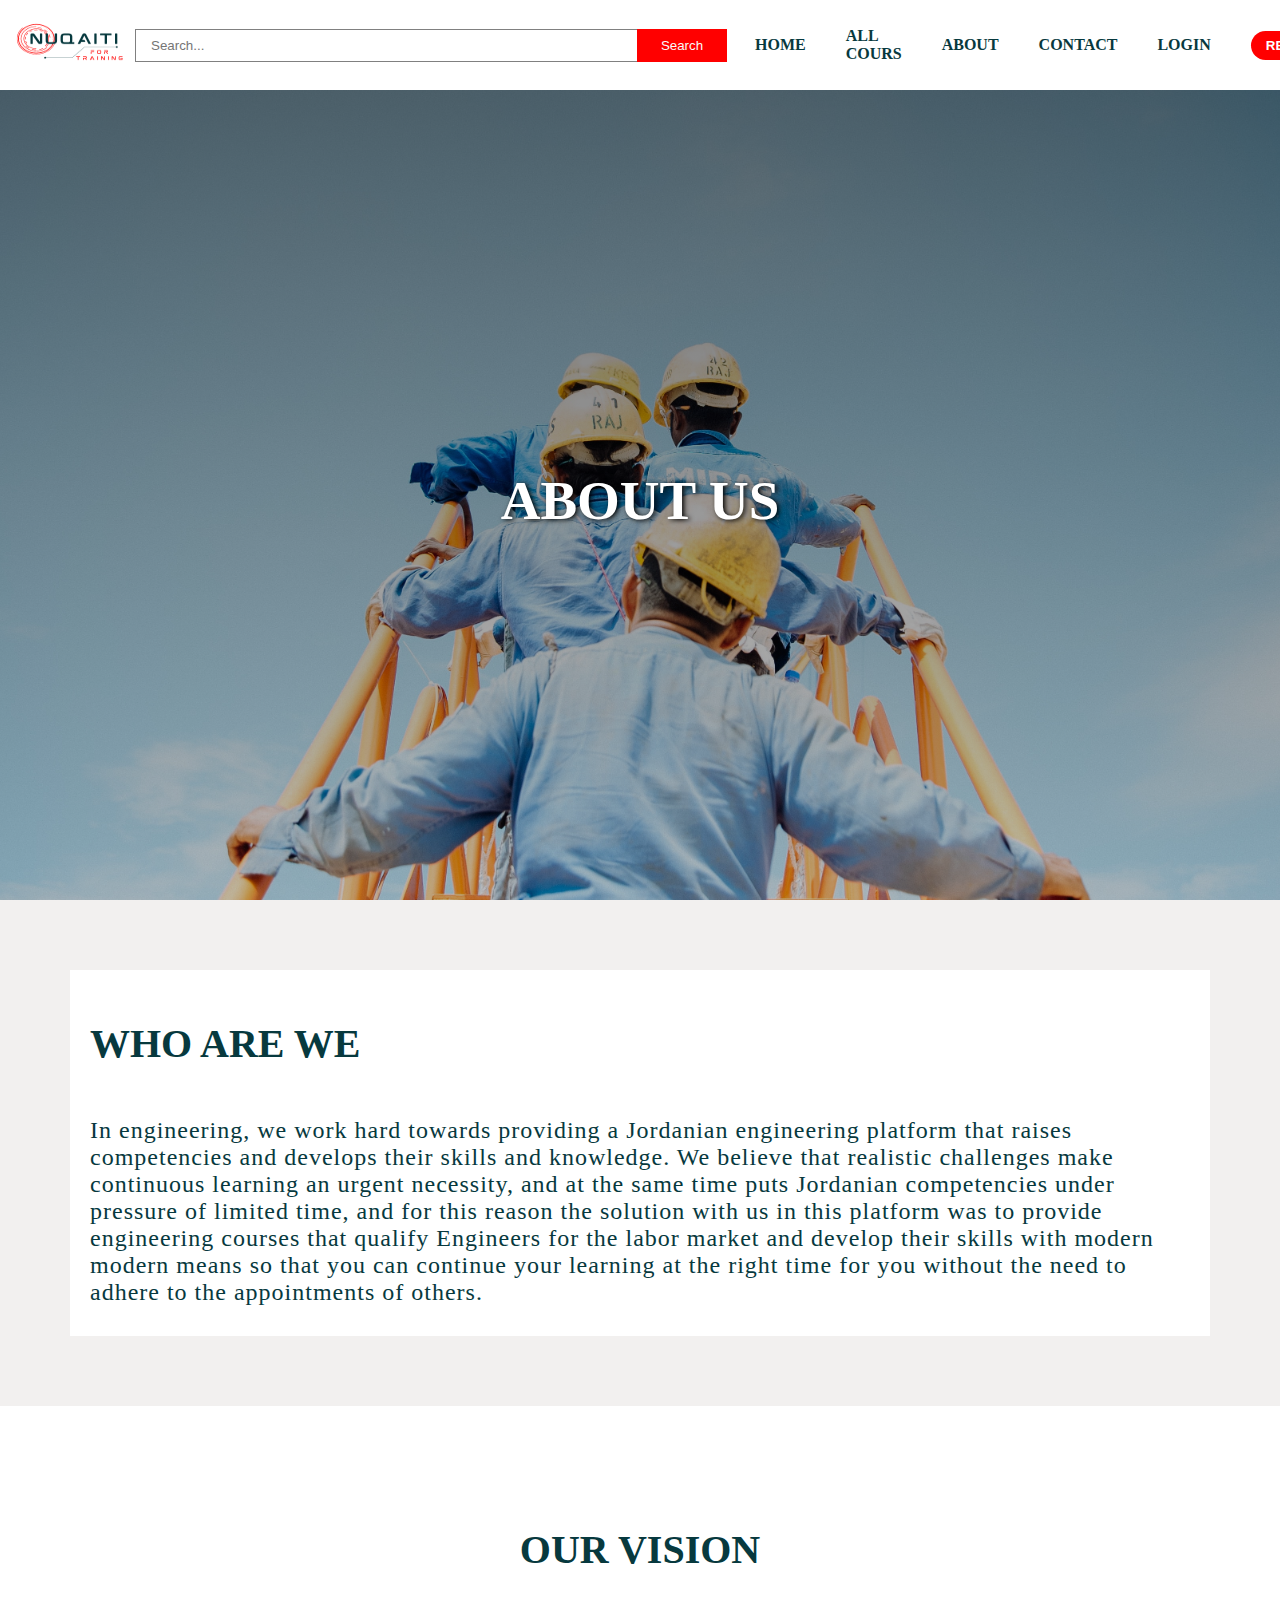
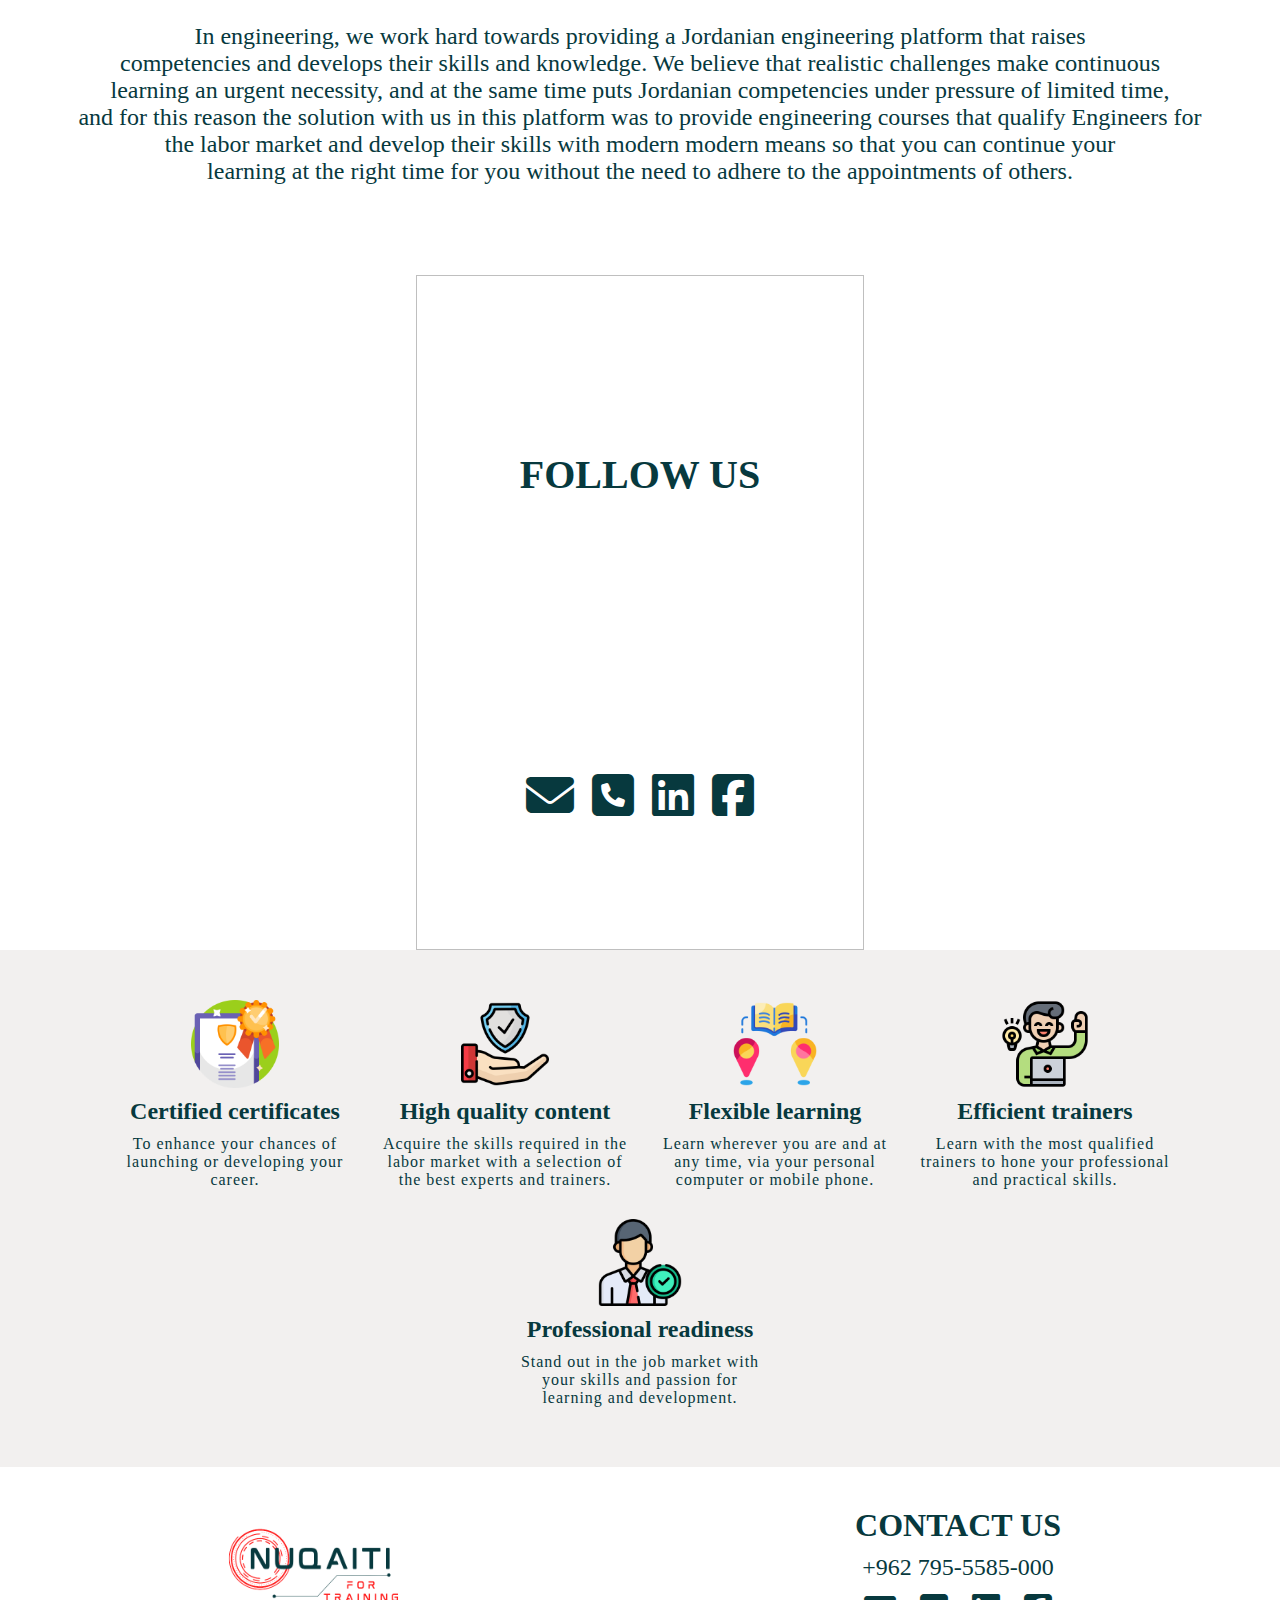
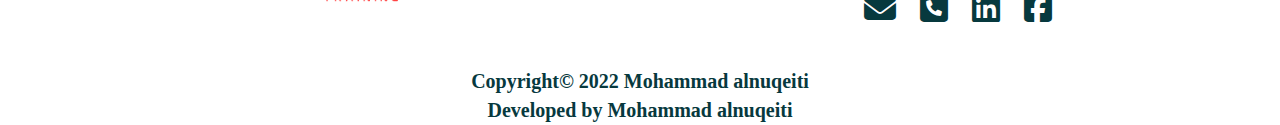
==== about.html @ a39705f0 "home,login, contact and about page" ====
<!DOCTYPE html>
<html lang="en">
<head>
    <meta charset="UTF-8">
    <meta http-equiv="X-UA-Compatible" content="IE=edge">
    <meta name="viewport" content="width=device-width, initial-scale=1.0">
    <link rel="stylesheet" href="./CSS/about.css">
    <link rel="stylesheet" href="https://cdnjs.cloudflare.com/ajax/libs/font-awesome/6.2.0/css/all.min.css">
    <title>about</title>
</head>
<body>
    <div id="about">
        <header> 
                <a >
                    <img  id="logo" src="./image/logo.png" alt="">
                </a>
                <div>
                    <form>
                        <input type="search" placeholder="Search..." required class="search">
                        <input type="button" value="Search" class="button">
                    </form>
                </div>
                <div class="menu">
                        
                    <a href="./index.html" >HOME</a>
                    <a href="#" >ALL COURS </a>
                    <a href="./about.html">ABOUT</a>
                    <a href="./contact.html">CONTACT</a>
                    <a href="./login.html">LOGIN</a>
                    <a href="#"><button id="btn-nav">REGISTER</button></a>
                        
                </div>
            
        </header>
        <section id="landpage">
            <h1> ABOUT US</h1>
        </section>
    </div>
    <section id="aboutus">
        <div class="container">
            <div class="info">
                <h2>who are we</h2>
                <p>In engineering, we work hard towards providing a Jordanian engineering platform that raises competencies and develops their skills and knowledge. We believe that realistic challenges make continuous learning an urgent necessity, and at the same time puts Jordanian competencies under pressure of limited time, and for this reason the solution with us in this platform was to provide engineering courses that qualify Engineers for the labor market and develop their skills with modern modern means so that you can continue your learning at the right time for you without the need to adhere to the appointments of others.</p>
            </div>
            <div class="image">
                <img src="./image/aboutimage.jpg" alt="">
            </div>

        </div>
    </section>
    <section id="our-vision">
        <h2>OUR VISION</h2>
        <p>In engineering, we work hard towards providing a Jordanian engineering platform that raises<br> competencies and develops their skills and knowledge. We believe that realistic challenges make continuous<br> learning an urgent necessity, and at the same time puts Jordanian competencies under pressure of limited time,<br> and for this reason the solution with us in this platform was to provide engineering courses that qualify Engineers for <br>the labor market and develop their skills with modern modern means so that you can continue your<br> learning at the right time for you without the need to adhere to the appointments of others.</p>

    </section>
    <section id="follow-us">
        <div class="follow">
        <h2>Follow Us</h2>
        <div>
           <a href="https://mail.google.com/mail/u/0/#inbox"  target="_blank"><i class="fa-solid fa-envelope"></i></a>
        <a href="#phone"><i class="fa-solid fa-square-phone"></i></a>
        <a href="https://www.linkedin.com/in/mohammad-alnuqeiti-1954b1251/"  target="_blank"><i class="fa-brands fa-linkedin"></i></a>
        <a href="" ><i class="fa-brands fa-square-facebook"></i></a> 
        </div>
        
        </div>
        </div>
    </section>
    <section id="feature">
        <div class="container">
    
            <div id="featurecard">
                <img src="./image/certificates.png" alt="">
                <div class="body">
                    <h4>Certified certificates</h4>
                    <p>To enhance your chances of launching or developing your career.<br>  </p>
                </div>
            </div>
            <div id="featurecard">
                <img src="./image/Highquality.png" alt="">
                <div class="body">
                    <h4>High quality content</h4>
                    <p>Acquire the skills required in the labor market with a selection of the best experts and trainers.</p>
                </div>
            </div>
            <div id="featurecard">
                <img src="./image/Flexiblelearning.png" alt="">
                <div class="body">
                    <h4>Flexible learning</h4>
                    <p>Learn wherever you are and at any time, via your personal computer or mobile phone.</p>
                </div>
            </div>
            <div id="featurecard">
                <img src="./image/Efficienttrainers.png" alt="">
                <div class="body">
                    <h4>Efficient trainers</h4>
                    <p>Learn with the most qualified trainers to hone your professional and practical skills.</p>
                </div>
            </div>
            <div id="featurecard">
                <img src="./image/Professionalreadiness.png" alt="">
                <div class="body">
                    <h4>Professional readiness</h4>
                    <p>Stand out in the job market with your skills and passion for learning and development.</p>
                </div>
            </div>
        </div>
    </section>
    <footer>
        
            <div class="sectionone"> 
                <img src="./image/logo.png" alt="">
                <div class="contact">
                    <h2>CONTACT US</h2>
                    <p>+962 795-5585-000</p>
                    <div class="icon">
                        <a href="https://mail.google.com/mail/u/0/#inbox"  target="_blank"><i class="fa-solid fa-envelope"></i></a>
                        <a href="#phone"><i class="fa-solid fa-square-phone"></i></a>
                        <a href="https://www.linkedin.com/in/mohammad-alnuqeiti-1954b1251/"  target="_blank"><i class="fa-brands fa-linkedin"></i></a>
                        <a href="" ><i class="fa-brands fa-square-facebook"></i></a>
    
                    </div>
                </div>       
    
            </div> 
            <div class="sectiontwo">        
                <p>Copyright© 2022 Mohammad alnuqeiti</p>
                <p>Developed by Mohammad alnuqeiti</p>
            </div> 
    
        
    
    </footer>
</body>
</html>
---- CSS/about.css ----
* {
    box-sizing: border-box;
    margin: 0;
    padding: 0;  
  }
  
  /* ---------------------NAV BAR------------------ */
  #about {
      width: 100%;
      height: 100vh;
  }
  header {
      display: flex;
      justify-content: space-around;
      align-items: center;
      height: 10vh;
      padding: 0 10px;
  }
  #logo {
      cursor: pointer;
      width: 125px;
      height: 100px;
  }
  .menu {
      display: flex;
  
  }
  .menu a {
     text-decoration: none; 
     padding: 0 20PX;
     transition: all 0.3s ease 0s;
     align-self: center;
     color: #07393E;
     font-weight: 700;
  }
  .menu a:hover {
     color: #FF0000;
  }
  #btn-nav{
      background-color: #FF0000;
      color: white;
      border: none;
      padding: 7px 15px;
      cursor: pointer;
      border-radius: 50px;
      transition: all 0.3s ease 0s;
      margin: auto;
      font-weight: 700;
  }
  #btn-nav:hover{
      color: rgb(7, 57, 62);
  }
  
  
    form {
      width:600px;
      margin:50px auto;
      display: flex;
      justify-content: center;
  }
  form .search {
      padding:8px 15px;
      background:white;
      border:1px solid gray;
      width: 85%;
  
  }
  form .button {
      position:relative;
      padding:6px 15px;
      left:-8px;
      border:2px solid #FF0000;
      background-color:#FF0000;
      color:#fafafa;
      width: 15%;
  
  }
  form .button:hover  {
      background-color:#fafafa;
      color:#07393E;
      transition: all 0.8s ease 0s;
  
  }
    /* --------------------- land page ------------------ */
    #landpage {
        width: 100%;
        height: 90vh;
        background-image: linear-gradient(rgba(0, 0, 0, 0.6), rgba(0, 0, 0, 0.25)),
        url("../image/about.jpg");
        background-repeat: no-repeat;
        background-position: center;
        background-size: cover;
        display: flex;
        flex-direction: column;
        justify-content: center;
        align-items: center;
        text-align: center;
        color: white;
        background-attachment: fixed;
    }
    #landpage h1{
        margin: 30px 0 20px 0;
        font-size: 55px;
        font-weight: 700;
        text-shadow: 2px 1px 5px black;
        text-transform: uppercase;
    }
    
/* --------------------- section one ------------------ */
#aboutus{
    background-color:  #F2F0EF;
    padding: 70px;
}
#aboutus .container{
    display: flex;
    justify-content: center;
    align-items: center;
    background-color: white;
}
.container .info{
    margin: 0 20px;
    
}
.container h2 {
    color: #07393E;
    margin: 50px 0 30px 0;
    font-size: 2.5em;
    font-weight: 700;
    text-transform: uppercase;

}
.container p {
    color: #07393E;
    margin: 50px 0 30px 0;
    font-size: 1.5em;
    font-weight: 500;
    letter-spacing: 1px;
    
}
.image img {
    width: 100%;
    
    
    
    
}
/* --------------------- section our vision ------------------ */
#our-vision {
    background-color: white;
    padding: 70px;
}
#our-vision h2{
    margin: 50px 0 20px 0;
    font-size: 2.5em;
    font-weight: 700;
    color: #07393E;
    text-transform: uppercase;
    text-align: center;
}
#our-vision p{
    margin: 50px 0 20px 0;
    font-size: 1.5em;
    font-weight: 500;
    color: #07393E;
    text-align: center;

}

/* --------------------- section  follow us ------------------ */

#follow-us {
    width: 100%;
    height: 75vh;
    background-image: linear-gradient(rgba(0, 0, 0, 0.6), rgba(0, 0, 0, 0.25)),
    url("../image/followus.jpg");
    background-repeat: no-repeat;
    background-position: center;
    background-size: cover;
    display: flex;
    flex-direction: column;
    justify-content: center;
    align-items: center;
    text-align: center;
    color: white;
    background-attachment: fixed;
}
#follow-us .follow{
    background-color: white;
    height: 100%;
    width: 35%;
    display: flex;
    flex-direction: column;
    justify-content: space-around;
    align-items: center;
    border: 1px solid rgba(128, 128, 128,0.5);

}
#follow-us h2{
    margin: 50px 0 20px 0;
    font-size: 2.5em;
    font-weight: 700;
    color: #07393E;
    text-transform: uppercase;
    text-align: center;
    /* margin-bottom: 50px; */
}
#follow-us a {
    color: #07393E;
    font-size: 3em;
    padding: 7px;
 } 
 #follow-us a:hover {
    color: #FF0000;
    transition: all 0.5s;
 } 
 /* --------------------- section feature ------------------ */

#feature {
    background-color: #F2F0EF;
    padding: 50px;
    

}
#feature .container{
    width: 100%;
    justify-content: center;
    align-items: center;
    display: flex;
    flex-wrap: wrap;
    gap: 20px;
}
#featurecard{
    display: flex;
    flex-direction: column;
    justify-content: center;
    align-items: center;
    width: 250px;
    border-radius: 5px;
    text-align: center;
}
#featurecard img {
    width: 35%;
    margin: auto;
} 
#featurecard .body h4 {
    font-size: 1.5em;
    color: #07393E;
    margin: 10px 0;
} 
#featurecard .body p {
    font-size: 1em;
    color: #07393E;
    margin: 10px 0;
} 
/* --------------------- footer  ------------------ */
footer{
    display: flex;
    flex-direction: column;
}
footer .sectionone{
    display: flex;
    justify-content: space-around;
    align-items: center;
    flex-wrap: wrap;

}
footer img {
    width: 200px;
}
footer .contact {
    display: flex;
    justify-content: center;
    align-items: center;
    flex-direction: column;
    gap: 10px;
}
.contact h2 {
    font-size: 2em;
    color: #07393E;
} 
.contact p {
    font-size: 1.5em;
    color: #07393E;
    font-weight: 500;
}
.icon a {
    font-size: 2em;
    padding: 0 10px;
    color: #07393E;
    transition: all 0.5s ease;

} 
.icon a:hover {
    color: #FF0000;

}

.sectiontwo p {
    text-align: center;
    color: #07393E;
    font-size: 1.25em;
    font-weight: 700;
    padding: 3px;

}
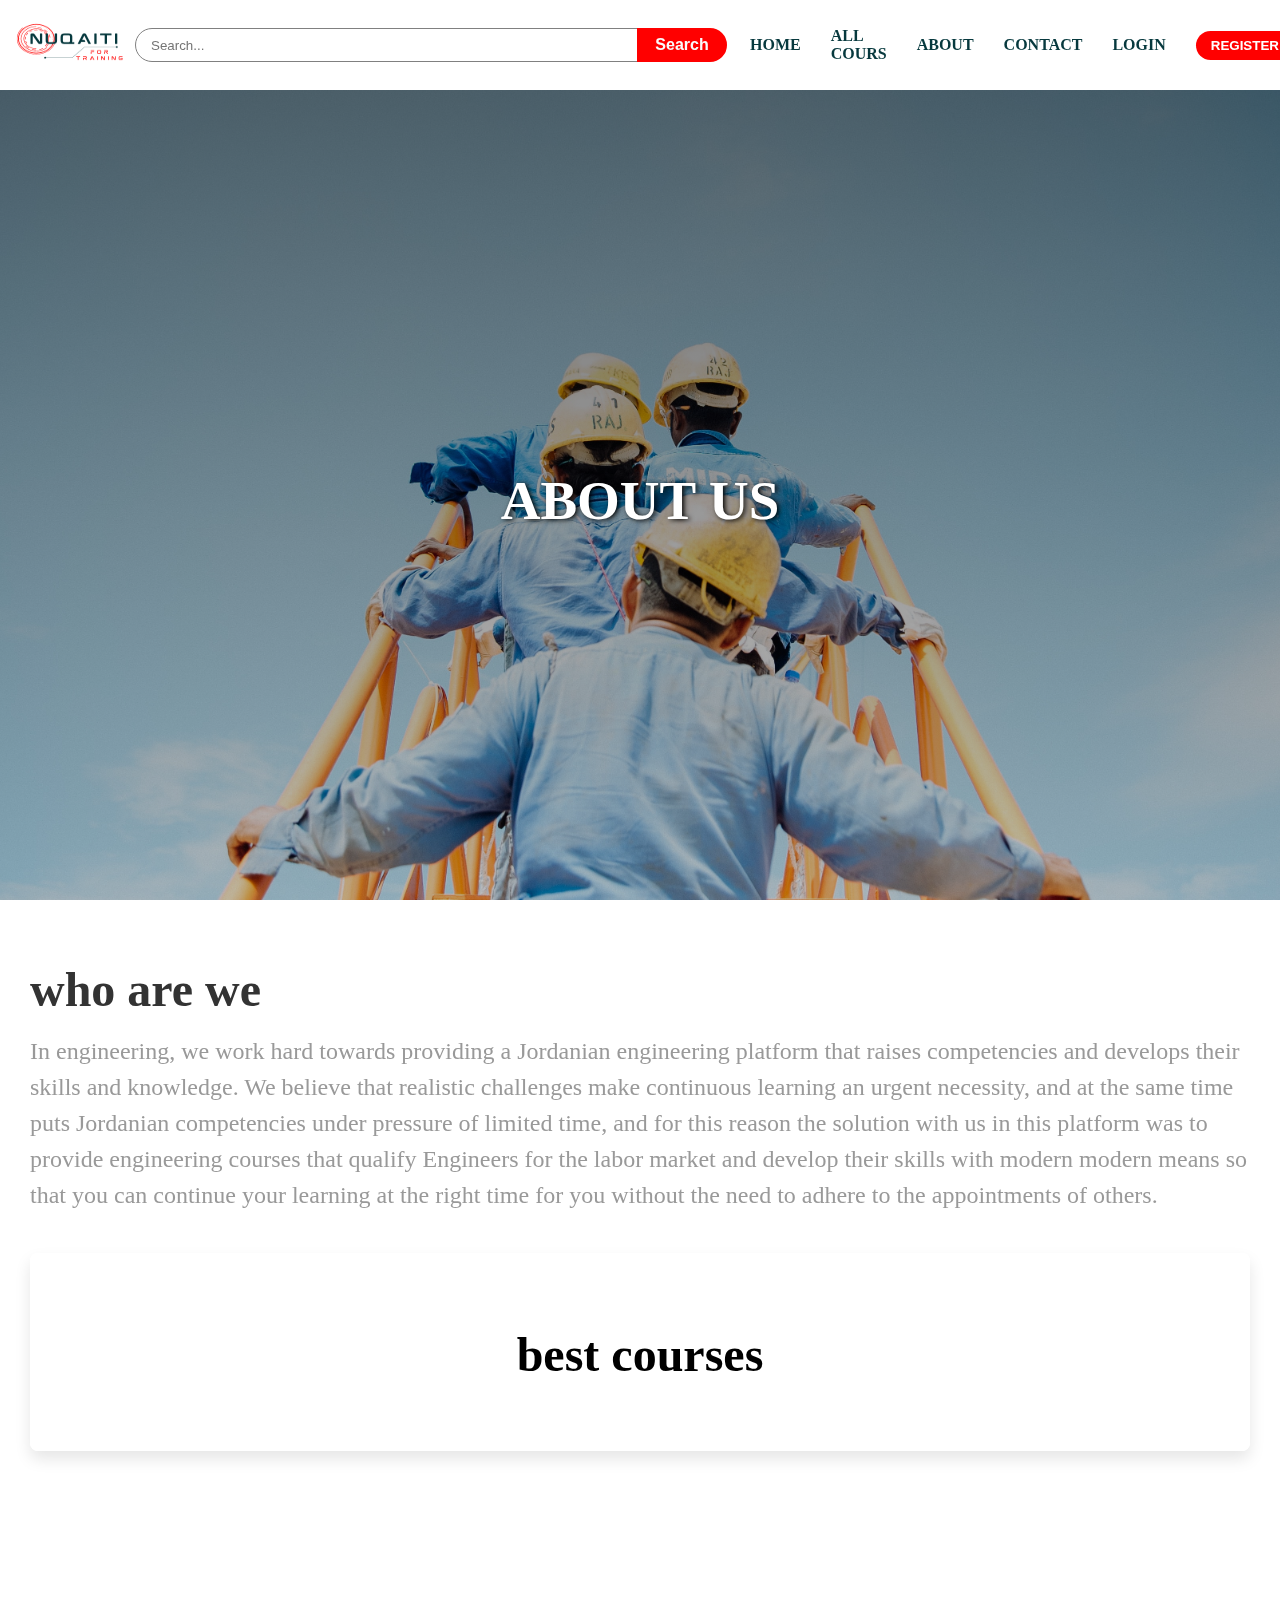
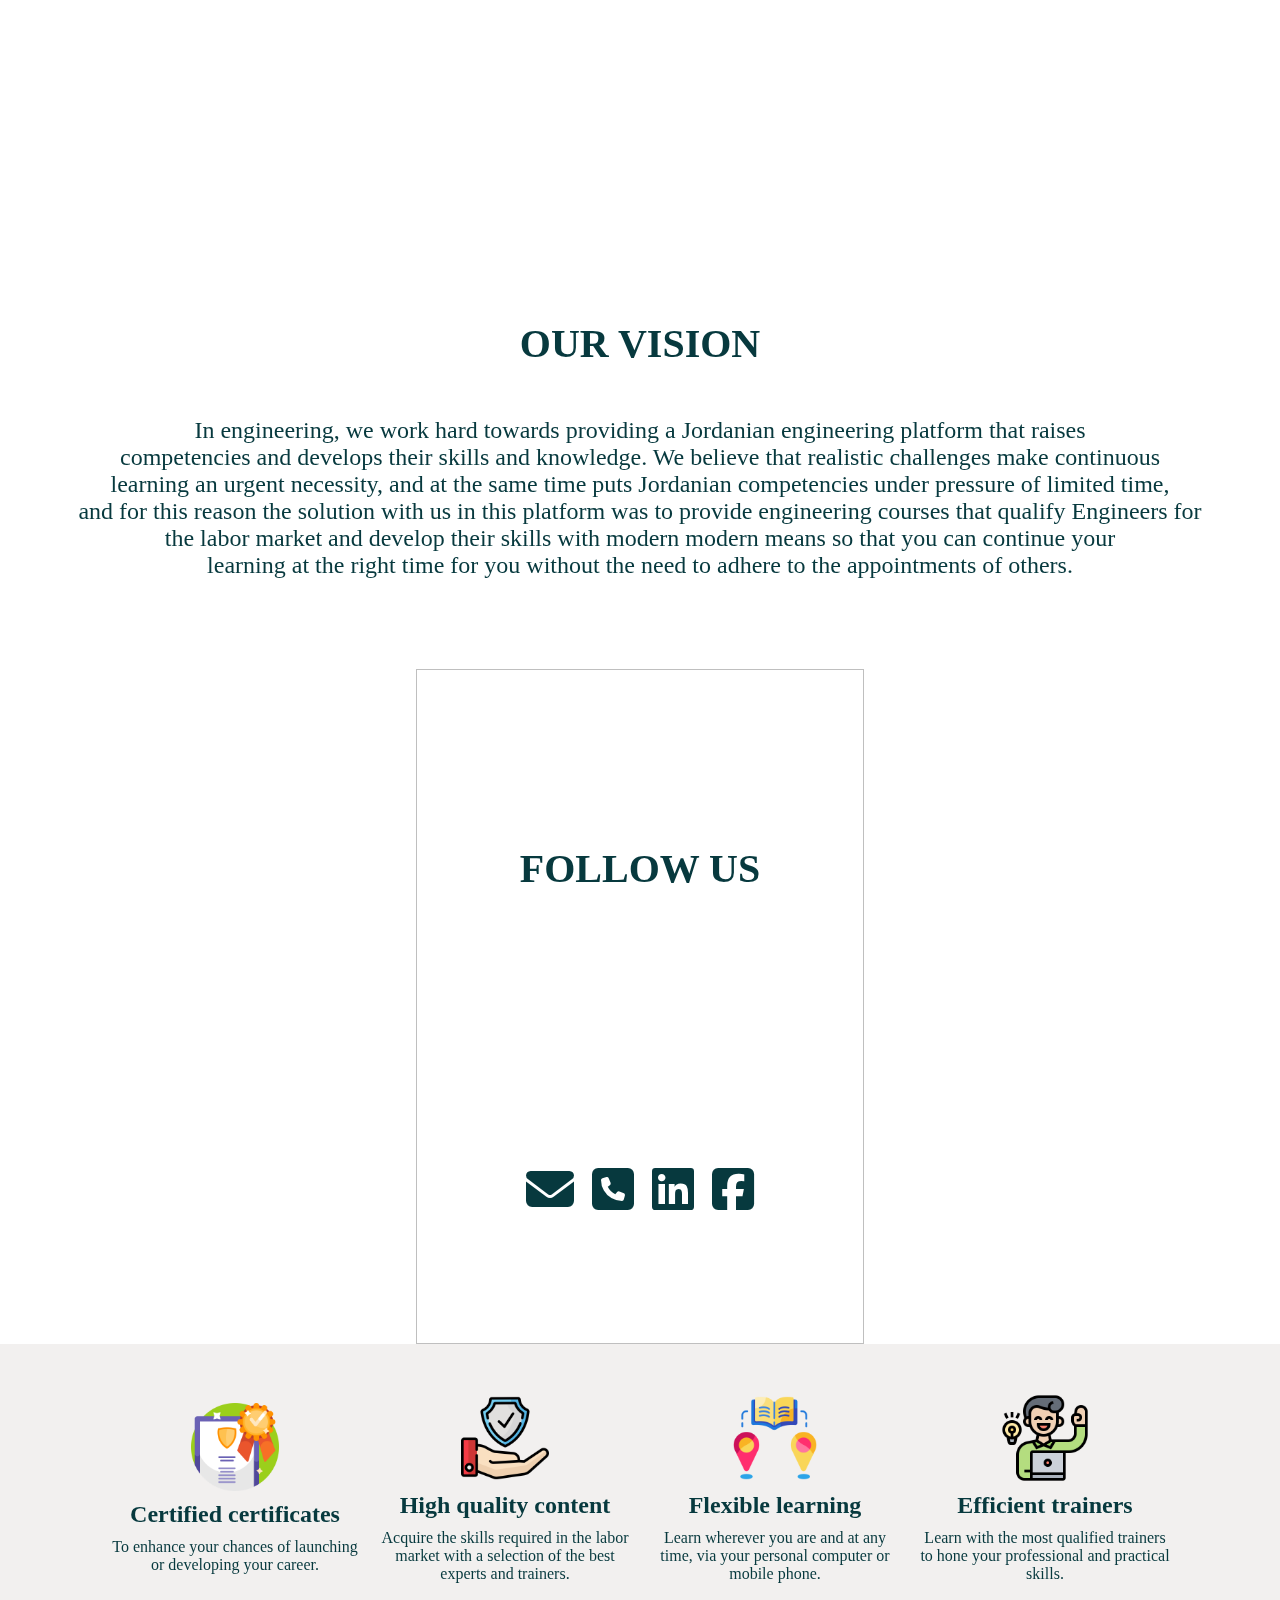
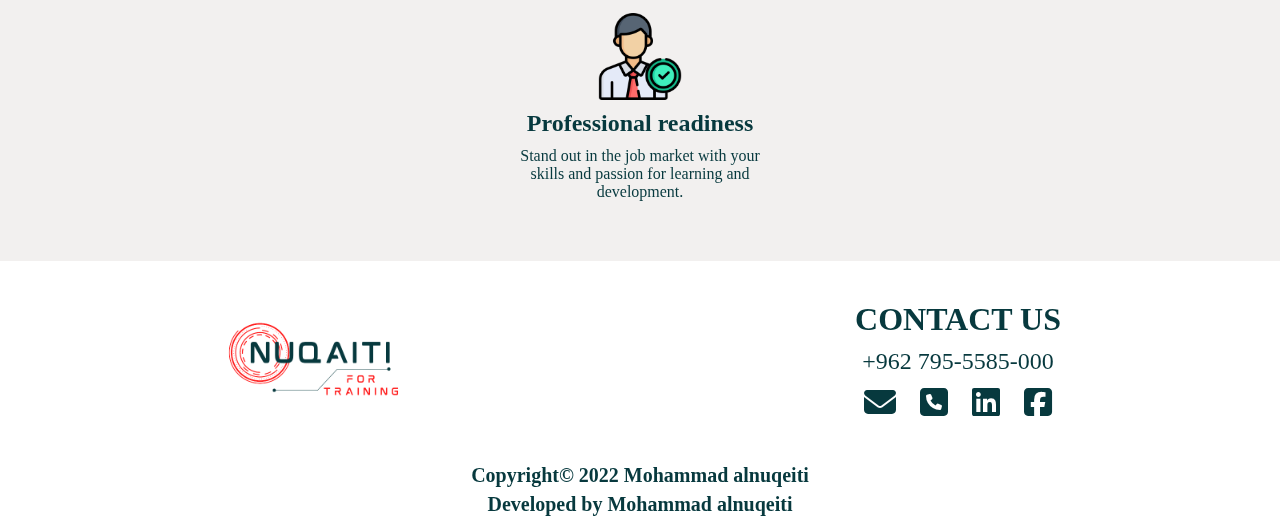
==== commit bef8f44d: "adit" ====
--- a/about.html
+++ b/about.html
@@ -36,7 +36,24 @@
             <h1> ABOUT US</h1>
         </section>
     </div>
-    <section id="aboutus">
+    <section>
+        <div class="about" id="about">
+            <div class="row">
+                <div class="content">
+                    <h3>who are we</h3>
+                    <p>In engineering, we work hard towards providing a Jordanian engineering platform that raises competencies and develops their skills and knowledge. We believe that realistic challenges make continuous learning an urgent necessity, and at the same time puts Jordanian competencies under pressure of limited time, and for this reason the solution with us in this platform was to provide engineering courses that qualify Engineers for the labor market and develop their skills with modern modern means so that you can continue your learning at the right time for you without the need to adhere to the appointments of others.</p>
+                    <!-- <a href="#" class="btn">learn more</a> -->
+                </div>
+                <div class="video-container">
+                    <video src="./video/SampleVideo_1280x720_20mb.mp4" loop autoplay muted></video>
+                    <h3>best courses</h3>
+                </div>
+               
+            </div>
+        </div>
+    </section>
+
+    <!-- <section id="aboutus">
         <div class="container">
             <div class="info">
                 <h2>who are we</h2>
@@ -47,7 +64,7 @@
             </div>
 
         </div>
-    </section>
+    </section> -->
     <section id="our-vision">
         <h2>OUR VISION</h2>
         <p>In engineering, we work hard towards providing a Jordanian engineering platform that raises<br> competencies and develops their skills and knowledge. We believe that realistic challenges make continuous<br> learning an urgent necessity, and at the same time puts Jordanian competencies under pressure of limited time,<br> and for this reason the solution with us in this platform was to provide engineering courses that qualify Engineers for <br>the labor market and develop their skills with modern modern means so that you can continue your<br> learning at the right time for you without the need to adhere to the appointments of others.</p>
--- a/CSS/about.css
+++ b/CSS/about.css
@@ -27,7 +27,7 @@
   }
   .menu a {
      text-decoration: none; 
-     padding: 0 20PX;
+     padding: 0 15PX;
      transition: all 0.3s ease 0s;
      align-self: center;
      color: #07393E;
@@ -63,6 +63,7 @@
       background:white;
       border:1px solid gray;
       width: 85%;
+      border-radius: 50px 0 0 50px;
   
   }
   form .button {
@@ -73,6 +74,9 @@
       background-color:#FF0000;
       color:#fafafa;
       width: 15%;
+      border-radius: 0 50px 50px 0;
+      font-weight: bold;
+      font-size: 1em;
   
   }
   form .button:hover  {
@@ -107,7 +111,7 @@
     }
     
 /* --------------------- section one ------------------ */
-#aboutus{
+/* #aboutus{
     background-color:  #F2F0EF;
     padding: 70px;
 }
@@ -143,7 +147,91 @@
     
     
     
-}
+} */
+/* .heading{
+    text-align: center;
+    font-size: 4rem;
+    color: #07393E;
+    padding: 1rem;
+    margin: 2rem 0;
+    background: rgba(255, 51, 153, 0.05);
+}
+.heading span{
+    color: #FF0000;
+} */
+.about {
+    padding: 30px;
+}
+.about .row{
+    display: flex;
+    align-items: center;
+    gap: 2rem;
+    flex-wrap: wrap;
+    padding: 2rem 0;
+    padding-bottom: 3rem;
+}
+.about .row .video-container{
+    flex: 1 1 40rem;
+    position: relative;
+}
+.about .row .video-container video{
+    width: 100%;
+    border: 1.5rem solid #fff;
+    border-radius: 0.5rem;
+    box-shadow:0 0.5rem 1rem rgba(0, 0, 0, 0.1);
+    height: 100%;
+    object-fit: cover;
+}
+.about .row .video-container h3{
+    position: absolute;
+    top: 50% ;
+    transform: translateY(-50%);
+    font-size: 3rem;
+    background: #fff;
+    width: 100%;
+    padding: 1rem 2rem;
+    text-align: center;
+    mix-blend-mode: screen;
+
+
+}
+.about .row .content{
+    flex: 1 1 40rem;
+}
+.about .row .content h3{
+    font-size: 3rem;
+    color: #333;
+
+
+}
+.about .row .content p{
+    font-size: 1.5rem;
+    color: #999;
+    padding: 0.5rem 0;
+    padding-top: 1rem;
+    line-height: 1.5;
+
+}
+/* .about .row .btn{
+    display: inline-block;
+    margin-top: 1rem;
+    border-radius: 5rem;
+    background: #333 ;
+    color: #fff;
+    padding: 0.9rem 3.5rem;
+    cursor: pointer;
+    font-size: 1.7rem;
+}
+.about .row .btn:hover{
+    background: rgb(92, 88, 88) ;
+
+} */
+/* @media (max-width:450px) {
+    .heading{
+        font-size: 3rem;
+ 
+    }
+} */
 /* --------------------- section our vision ------------------ */
 #our-vision {
     background-color: white;
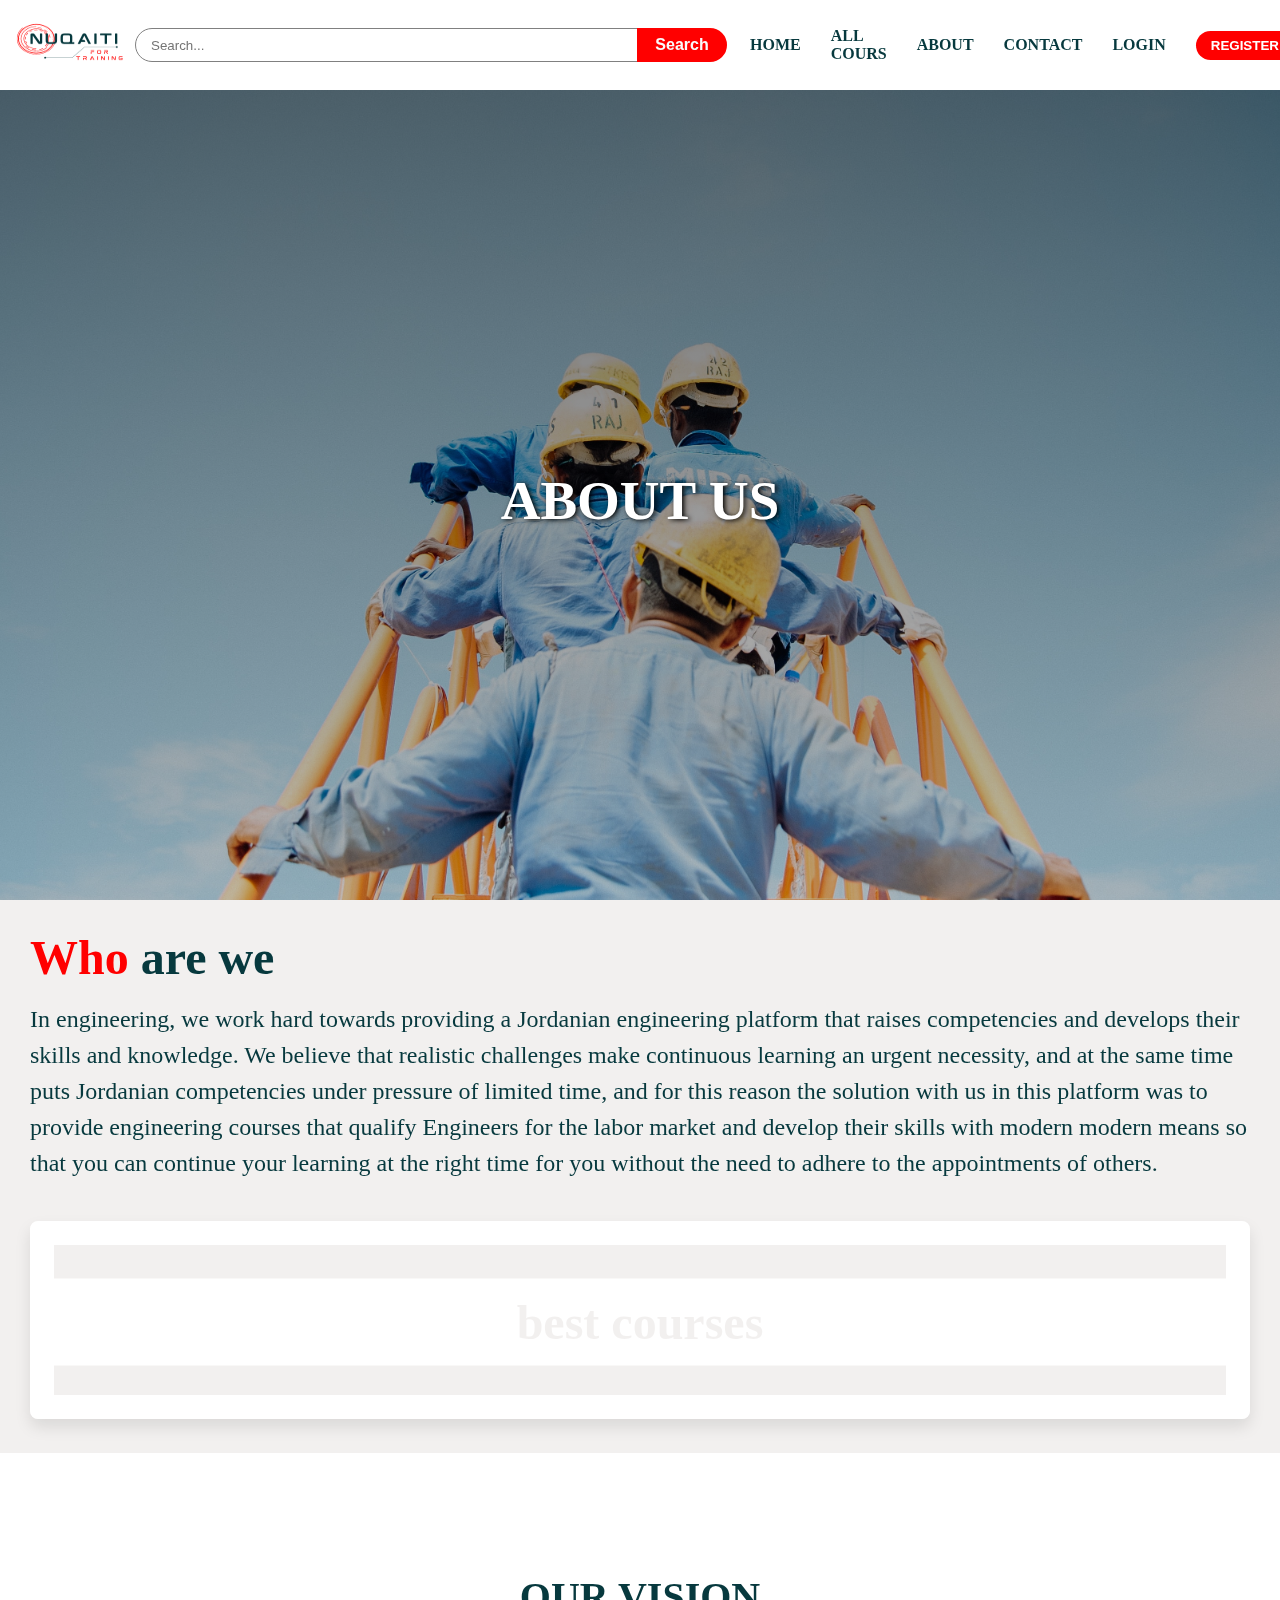
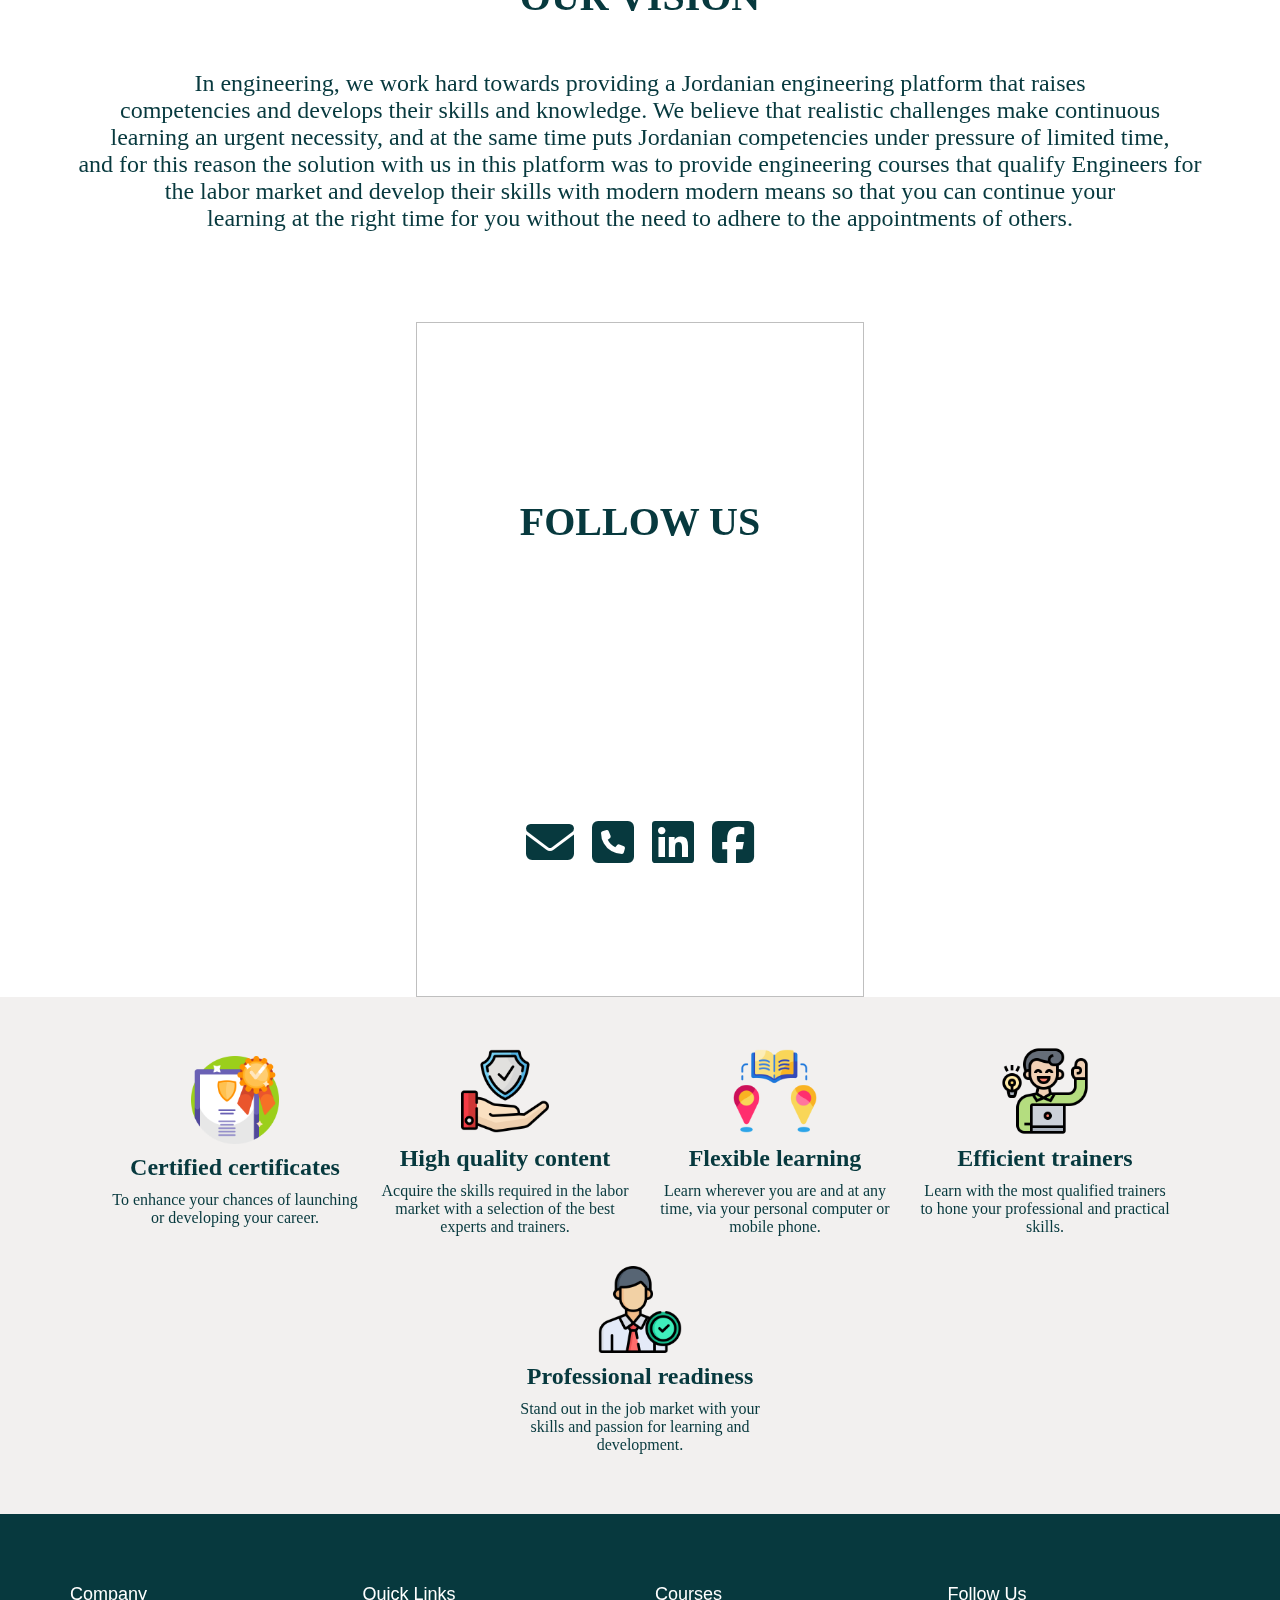
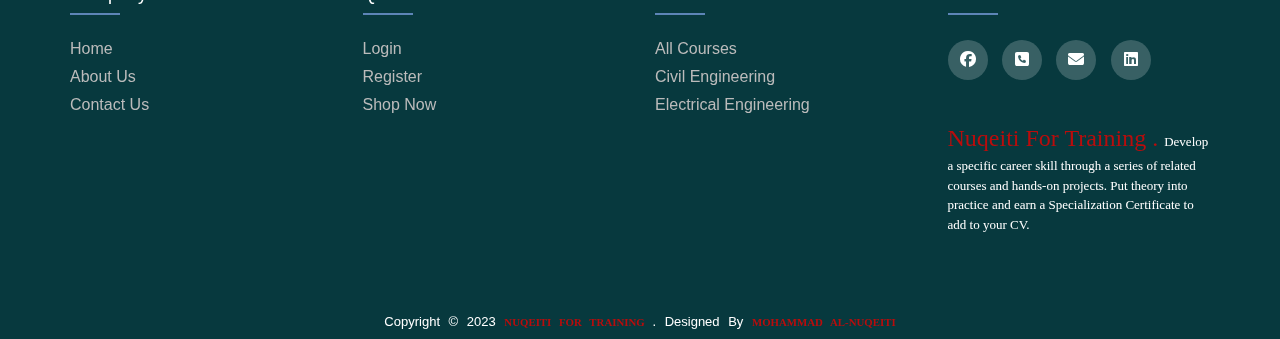
==== commit f7b5ba0e: "edit footer" ====
--- a/about.html
+++ b/about.html
@@ -37,10 +37,12 @@
         </section>
     </div>
     <section>
-        <div class="about" id="about">
+        <div class="about" >
             <div class="row">
                 <div class="content">
-                    <h3>who are we</h3>
+                    <h2><span style="color: #FF0000;">Who</span> are we</h2>
+
+                    <!-- <h3>who are we</h3> -->
                     <p>In engineering, we work hard towards providing a Jordanian engineering platform that raises competencies and develops their skills and knowledge. We believe that realistic challenges make continuous learning an urgent necessity, and at the same time puts Jordanian competencies under pressure of limited time, and for this reason the solution with us in this platform was to provide engineering courses that qualify Engineers for the labor market and develop their skills with modern modern means so that you can continue your learning at the right time for you without the need to adhere to the appointments of others.</p>
                     <!-- <a href="#" class="btn">learn more</a> -->
                 </div>
@@ -123,30 +125,71 @@
             </div>
         </div>
     </section>
-    <footer>
-        
-            <div class="sectionone"> 
-                <img src="./image/logo.png" alt="">
-                <div class="contact">
-                    <h2>CONTACT US</h2>
-                    <p>+962 795-5585-000</p>
-                    <div class="icon">
-                        <a href="https://mail.google.com/mail/u/0/#inbox"  target="_blank"><i class="fa-solid fa-envelope"></i></a>
-                        <a href="#phone"><i class="fa-solid fa-square-phone"></i></a>
-                        <a href="https://www.linkedin.com/in/mohammad-alnuqeiti-1954b1251/"  target="_blank"><i class="fa-brands fa-linkedin"></i></a>
-                        <a href="" ><i class="fa-brands fa-square-facebook"></i></a>
+    <!-- Scroll to top -->
+<span class="up"> <i class="fa-solid fa-up-long"></i></span>
+<!-- Scroll to top -->
+
+<footer class="footer">
+    <div class="cont_footer">
+        <div class="row_footer">
+
+            <div class="col_footer">
+                <h4> Company </h4>
+                <ul>
+                    <li><a href="./index.html"> Home</a></li>
+                    <li><a href="./about.html"> About Us</a></li>
+                    <li><a href="./contact.html"> Contact Us</a></li>
+                    
+                </ul>
+            </div>
+            
+            <div class="col_footer">
+                <h4> Quick Links </h4>
+                <ul>
+                    <li><a href="./login.html"> Login</a></li>
+                    <li><a href="./register.html"> Register</a></li>
+                    <li><a href="#"> Shop Now </a></li>
+                </ul>
+            </div>
+
+            <div class="col_footer">
+                <h4> Courses </h4>
+                    <div class="time_footer">
+                        <ul>
+                            <li><a href="#"> All Courses  </a></li>
+                            <li><a href="#"> Civil Engineering </a></li>
+                            <li><a href="#"> Electrical Engineering </a></li>
+                        </ul>
+                    </div>
+            </div>
+            <div class="col_footer">
+
+                <h4> Follow Us </h4>
+
+                <div class="socail_footer">  
+                    <a href="#"><i class="fa-brands fa-facebook"></i> </a>
+                    <a href="#"><i class="fa-solid fa-square-phone"></i></a>
+                    <a href="#"><i class="fa-solid fa-envelope"> </i></a>
+                    <a href="#"><i class="fa-brands fa-linkedin"> </i></a>
+                </div>
+
+                <div class="qouat_footer">
+                    <p>    <span>Nuqeiti For Training . </span> Develop a specific career skill through a series of related
+                        courses and hands-on projects. Put theory into practice
+                        and earn a Specialization Certificate to add to your CV.</p>
+                </div>
+
+            </div>
+        </div>
+    </div>
+
     
-                    </div>
-                </div>       
-    
-            </div> 
-            <div class="sectiontwo">        
-                <p>Copyright© 2022 Mohammad alnuqeiti</p>
-                <p>Developed by Mohammad alnuqeiti</p>
-            </div> 
-    
-        
-    
-    </footer>
+
+</footer>
+<div class="footer-botoom">
+    <p> Copyright &copy; 2023 <span>Nuqeiti For Training </span> . designed by <span> Mohammad Al-nuqeiti </span> </p>
+</div>
+<script src="./JS/scroll.js"></script>
+<script src="./JS/jave.js"></script>
 </body>
 </html>--- a/CSS/about.css
+++ b/CSS/about.css
@@ -161,14 +161,15 @@
 } */
 .about {
     padding: 30px;
+    background-color: #F2F0EF;
 }
 .about .row{
     display: flex;
     align-items: center;
     gap: 2rem;
     flex-wrap: wrap;
-    padding: 2rem 0;
-    padding-bottom: 3rem;
+    /* padding: 2rem 0; */
+    /* padding-bottom: 3rem; */
 }
 .about .row .video-container{
     flex: 1 1 40rem;
@@ -198,15 +199,15 @@
 .about .row .content{
     flex: 1 1 40rem;
 }
-.about .row .content h3{
+.about .row .content h2{
     font-size: 3rem;
-    color: #333;
+    color: #07393E;
 
 
 }
 .about .row .content p{
     font-size: 1.5rem;
-    color: #999;
+    color: #07393E;
     padding: 0.5rem 0;
     padding-top: 1rem;
     line-height: 1.5;
@@ -341,53 +342,165 @@
     margin: 10px 0;
 } 
 /* --------------------- footer  ------------------ */
-footer{
-    display: flex;
-    flex-direction: column;
-}
-footer .sectionone{
-    display: flex;
-    justify-content: space-around;
-    align-items: center;
+
+.footer {
+    background-color: #07393E;
+    /* background-color: #24262b; */
+    padding: 70px 0;
+    font-family: 'Poppins', sans-serif;
+}
+
+.cont_footer {
+    max-width: 1170px;
+    margin: auto;
+}
+.row_footer {
+    display: flex;
     flex-wrap: wrap;
-
-}
-footer img {
-    width: 200px;
-}
-footer .contact {
-    display: flex;
-    justify-content: center;
-    align-items: center;
-    flex-direction: column;
-    gap: 10px;
-}
-.contact h2 {
-    font-size: 2em;
-    color: #07393E;
-} 
-.contact p {
-    font-size: 1.5em;
-    color: #07393E;
+}
+
+.col_footer {
+    width: 25%;
+    padding: 0 15px;
+}
+
+.col_footer h4 {
+    font-size: 18px;
+    color:#ffffff;
+    text-transform: capitalize;
+    margin-bottom: 35px;
     font-weight: 500;
-}
-.icon a {
-    font-size: 2em;
-    padding: 0 10px;
-    color: #07393E;
-    transition: all 0.5s ease;
-
-} 
-.icon a:hover {
-    color: #FF0000;
-
-}
-
-.sectiontwo p {
-    text-align: center;
-    color: #07393E;
-    font-size: 1.25em;
+    position: relative;
+}
+
+.col_footer h4::before {
+    content: "";
+    position: absolute;
+    left: 0;
+    bottom: -10px;
+    background-color: #5d85b7;
+    box-sizing: border-box;
+    height: 2px;
+    width: 50px;
+}
+.col_footer ul {
+    list-style: none;
+}
+.col_footer ul li:not(:last-child) {
+    margin-bottom: 10px;
+}
+.col_footer ul li a {
+    font-size: 16px;
+    text-decoration: none;
+    text-transform: capitalize;
+    /* color: #ffffff; */
+    font-weight: 300;
+    display: block;
+    color: #bbbbbb;
+    transition: 0.3s;
+}
+
+.col_footer ul li a:hover {
+    color:#ffffff;
+    padding-left: 7px;
+}
+
+.col_footer ul li span {
+    font-size: 9px;
+    margin-left: 10px;
+    text-transform: uppercase;
+}
+.col_footer .socail_footer a {
+    display: inline-block;
+    height: 40px;
+    width: 40px;
+    background-color: rgba(255, 255, 255, 0.2);
+    margin: 0 10px 10px 0;
+    text-align: center;
+    line-height: 40px ;
+    border-radius: 50%;
+    color: #ffffff;
+    transition: all 0.3s ease;
+}
+
+.col_footer .socail_footer a:hover {
+    color: #24262b;
+    background-color: #ffffff;
+}
+
+.col_footer .qouat_footer {
+    margin-top: 30px;
+    color:#ffffff ;
+    font-size: 13px;
+    font-weight: 100;
+    letter-spacing: 1.8;
+    line-height: 1.5;
+    font-family: 'Grey Qo', cursive;
+}
+.col_footer .qouat_footer span {
+    color: rgb(185, 12, 12);
+    /* color: #26e5c2; */
+    font-size: x-large;
+}
+
+@media (max-width:767px) {
+    .col_footer {
+        width: 50%;
+        margin-bottom: 30px;  
+  }
+}
+@media (max-width:574px) {
+    .col_footer {
+        width: 100%;
+  }
+}
+
+.footer-botoom {
+    text-align: center;
+    width: 100%;
+    padding: 10px 0;
+    font-size: 13px;
+    text-transform: capitalize;
+    word-spacing: 5px;
+    font-family: 'Poppins', sans-serif;
+    background-color: #07393E;
+    color: #ffffff;
+}
+
+.footer-botoom span {
+    text-transform: uppercase;
+    opacity: 2;
     font-weight: 700;
-    padding: 3px;
-
-}+    font-size:smaller;
+    font-family: 'Annie Use Your Telescope', cursive;
+    color:  rgb(185, 12, 12);
+}
+
+  
+  /* Scroll UP */
+
+ .up {
+    position: fixed;
+    bottom: 50px;
+    right: -70px;
+    background-color: rgb(185, 12, 12);
+    color: white;
+    font-weight: bold;
+    font-size: 20px;
+    padding: 10px;
+    border-radius: 4px;
+    font-family: Arial,Tahoma;
+    cursor: pointer;
+
+ }
+
+ .up img{
+    width: 100px;
+    height: 70px;
+
+ }
+
+ .up.show {
+    right: 35px;
+ }
+  /* End Scroll UP */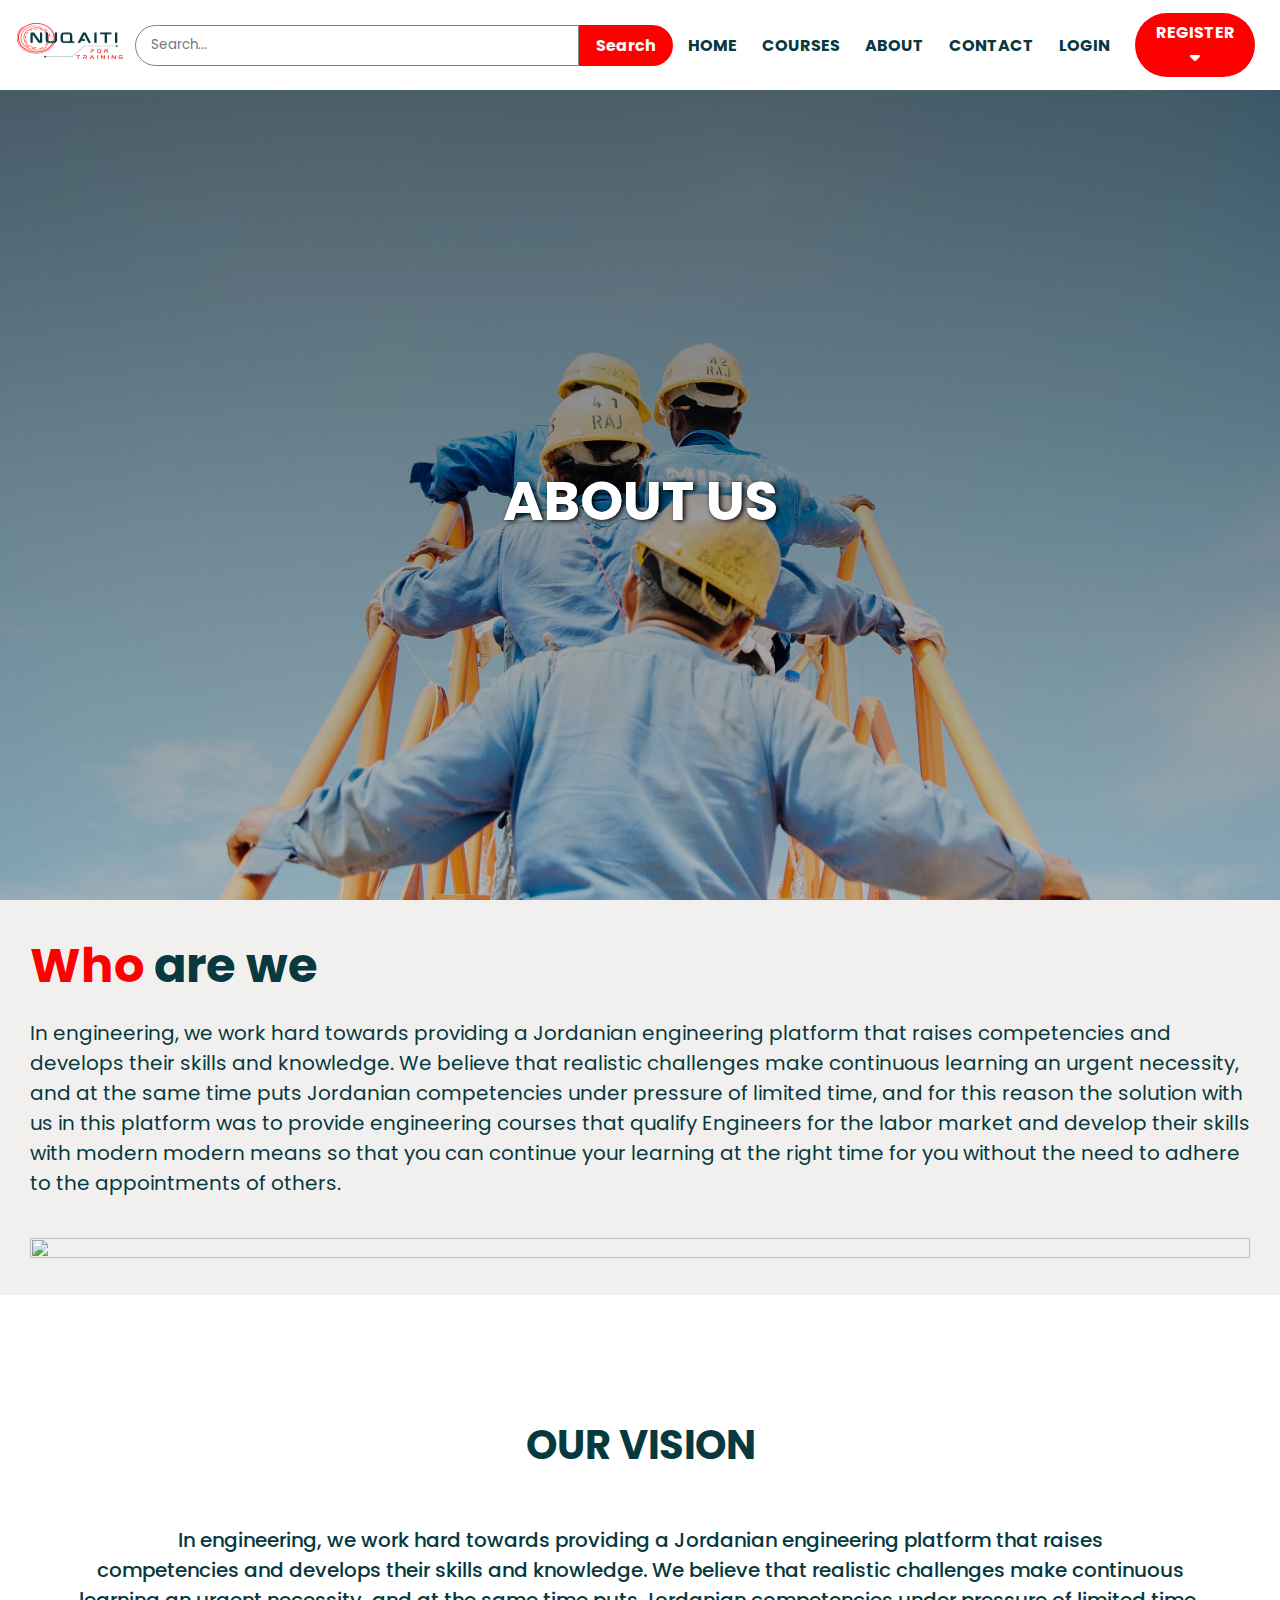
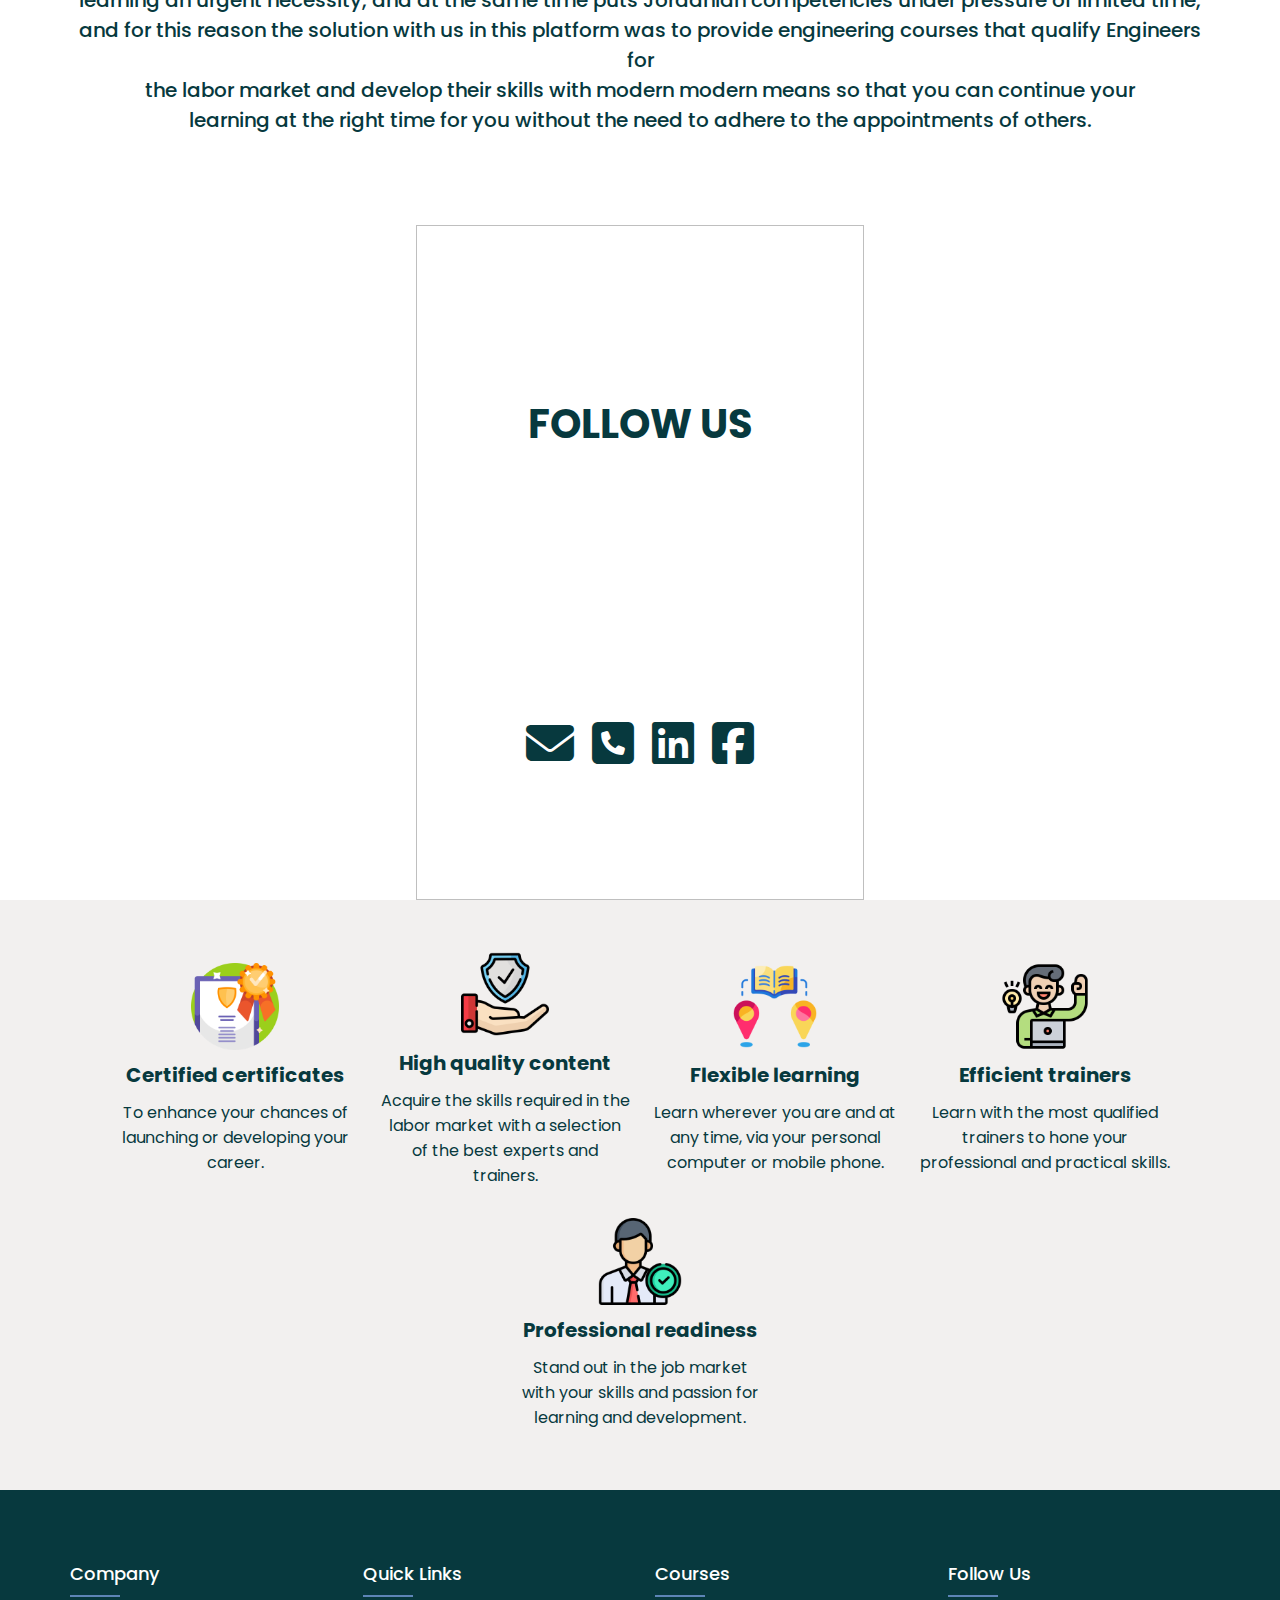
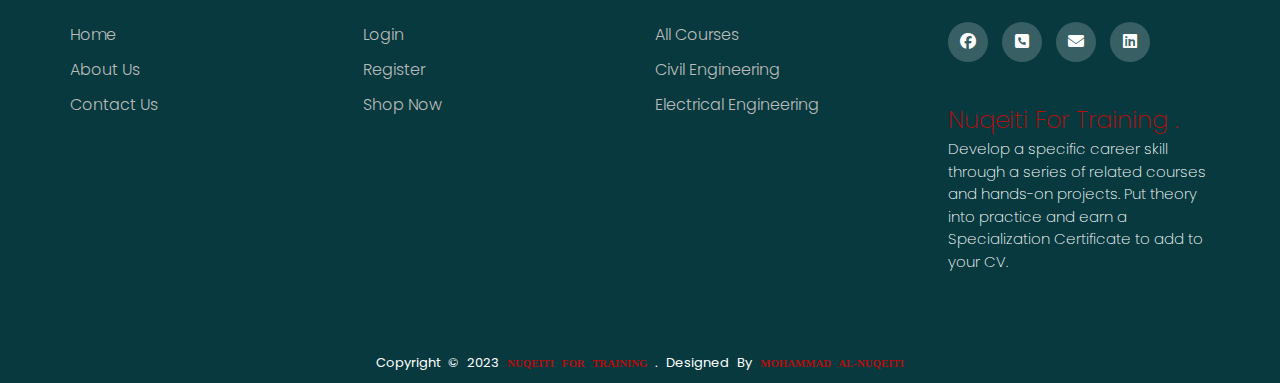
==== commit 3e44a4a6: "edit" ====
--- a/about.html
+++ b/about.html
@@ -10,28 +10,70 @@
 </head>
 <body>
     <div id="about">
-        <header> 
-                <a >
-                    <img  id="logo" src="./image/logo.png" alt="">
-                </a>
-                <div>
-                    <form>
-                        <input type="search" placeholder="Search..." required class="search">
-                        <input type="button" value="Search" class="button">
-                    </form>
-                </div>
-                <div class="menu">
-                        
-                    <a href="./index.html" >HOME</a>
-                    <a href="#" >ALL COURS </a>
-                    <a href="./about.html">ABOUT</a>
-                    <a href="./contact.html">CONTACT</a>
-                    <a href="./login.html">LOGIN</a>
-                    <a href="#"><button id="btn-nav">REGISTER</button></a>
-                        
-                </div>
-            
-        </header>
+        <header class="header"> 
+      
+            <a href="./index.html">
+                <img  id="logo" src="./image/logo.png" alt="">
+            </a>
+      
+            <div style="width: 90%;">
+                <form id="form" class="form">
+                    <input type="search" placeholder="Search..." required class="search">
+                    <input type="button" value="Search" class="button">
+                </form>
+            </div>
+       
+            <div class="navbar">
+               
+                <ul class="nav-menu">
+                    <li class="nav-item">
+                        <a href="./index.html" class="nav-link">HOME</a>
+                    </li>
+                    <li class="nav-item">
+                        <a href="./shop.html" class="nav-link">COURSES </a>
+                    </li>
+                    <li class="nav-item">
+                        <a href="./about.html" class="nav-link">ABOUT</a>
+                    </li>
+                    <li class="nav-item">
+                        <a href="./contact.html" class="nav-link">CONTACT</a>
+                    </li>
+                    <li class="nav-item">
+                        <a href="./login.html" class="nav-link">LOGIN</a>
+                    </li>
+                    <li class="nav-item">
+                        <div class="dropdown">
+                            <button class="dropbtn">REGISTER 
+                              <i class="fa fa-caret-down"></i>
+                            </button>
+                            <div class="dropdown-content">
+                              <a href="./register.html">REGISTER AS STUDENT</a>
+                              <a href="./registerEngineering.html">REGISTER AS ENGINEERING</a>
+                            </div>
+                        </div>
+                        <!-- <a href="./register.html"><button id="btn-nav" class="nav-link">REGISTER</button></a> -->
+                    </li>
+                </ul>
+                 <div class="hamburger">
+                <span class="bar"></span>
+                <span class="bar"></span>
+                <span class="bar"></span>
+                <span class="bar"></span>
+                <span class="bar"></span>
+                <span class="bar"></span>
+            </div>
+            </div>
+           
+        
+    </header>
+    <header id="hidden" class="header">
+        <div style="width: 90%;">
+            <form id="form">
+                <input type="search" placeholder="Search..." required class="search">
+                <input type="button" value="Search" class="button">
+            </form>
+        </div>
+    </header>
         <section id="landpage">
             <h1> ABOUT US</h1>
         </section>
@@ -46,10 +88,13 @@
                     <p>In engineering, we work hard towards providing a Jordanian engineering platform that raises competencies and develops their skills and knowledge. We believe that realistic challenges make continuous learning an urgent necessity, and at the same time puts Jordanian competencies under pressure of limited time, and for this reason the solution with us in this platform was to provide engineering courses that qualify Engineers for the labor market and develop their skills with modern modern means so that you can continue your learning at the right time for you without the need to adhere to the appointments of others.</p>
                     <!-- <a href="#" class="btn">learn more</a> -->
                 </div>
-                <div class="video-container">
+                <div class="image">
+                    <img src="./image/aboutimage.jpg" alt="">
+                </div>
+                <!-- <div class="video-container">
                     <video src="./video/SampleVideo_1280x720_20mb.mp4" loop autoplay muted></video>
                     <h3>best courses</h3>
-                </div>
+                </div> -->
                
             </div>
         </div>
@@ -125,7 +170,7 @@
             </div>
         </div>
     </section>
-    <!-- Scroll to top -->
+<!-- Scroll to top -->
 <span class="up"> <i class="fa-solid fa-up-long"></i></span>
 <!-- Scroll to top -->
 
@@ -139,6 +184,7 @@
                     <li><a href="./index.html"> Home</a></li>
                     <li><a href="./about.html"> About Us</a></li>
                     <li><a href="./contact.html"> Contact Us</a></li>
+   
                     
                 </ul>
             </div>
@@ -174,7 +220,7 @@
                 </div>
 
                 <div class="qouat_footer">
-                    <p>    <span>Nuqeiti For Training . </span> Develop a specific career skill through a series of related
+                    <p> <span>Nuqeiti For Training . </span> Develop a specific career skill through a series of related
                         courses and hands-on projects. Put theory into practice
                         and earn a Specialization Certificate to add to your CV.</p>
                 </div>
--- a/CSS/about.css
+++ b/CSS/about.css
@@ -1,40 +1,48 @@
+
+/* ---------------------NAV BAR------------------ */
+@import url('https://fonts.googleapis.com/css2?family=Fasthand&family=Poppins:ital,wght@0,100;0,200;0,300;0,400;0,500;0,600;0,700;0,800;0,900;1,100;1,200;1,300;1,400;1,500;1,600;1,700;1,800;1,900&display=swap');
+
 * {
+    font-family: 'Poppins', sans-serif;
     box-sizing: border-box;
     margin: 0;
     padding: 0;  
-  }
-  
+}
+
+#about {
+    width: 100%;
+    height: 100vh;
+}
   /* ---------------------NAV BAR------------------ */
-  #about {
-      width: 100%;
-      height: 100vh;
-  }
   header {
       display: flex;
-      justify-content: space-around;
+      justify-content: space-between;
+      width: 100%;
       align-items: center;
       height: 10vh;
       padding: 0 10px;
+      /* box-shadow: 0 5px 15px rgba(0, 0, 0, 0.06);
+      z-index: 999;
+      position: sticky;
+      top: 0;
+      left: 0;
+      background-color: white; */
+  }
+  #hidden{
+    display:none;
   }
   #logo {
       cursor: pointer;
       width: 125px;
       height: 100px;
   }
-  .menu {
-      display: flex;
-  
-  }
   .menu a {
-     text-decoration: none; 
+      text-decoration: none; 
      padding: 0 15PX;
      transition: all 0.3s ease 0s;
      align-self: center;
      color: #07393E;
      font-weight: 700;
-  }
-  .menu a:hover {
-     color: #FF0000;
   }
   #btn-nav{
       background-color: #FF0000;
@@ -50,41 +58,212 @@
   #btn-nav:hover{
       color: rgb(7, 57, 62);
   }
-  
-  
-    form {
-      width:600px;
+  .header form {
+      width: 100%;
       margin:50px auto;
       display: flex;
       justify-content: center;
-  }
-  form .search {
+    
+  }
+  .header form .search {
       padding:8px 15px;
       background:white;
       border:1px solid gray;
       width: 85%;
       border-radius: 50px 0 0 50px;
-  
-  }
-  form .button {
-      position:relative;
+  }
+  .dropdown a {
+    float: left;
+    font-size: 12px;
+    color: white;
+    text-align: center;
+    padding: 10px 12px;
+    text-decoration: none;
+    overflow: hidden;
+
+  }
+  
+  .dropdown {
+    float: left;
+    overflow: hidden;
+  }
+  
+  .dropdown .dropbtn {
+      background-color: #FF0000;
+    color: white;
+    border: none;
+    padding: 7px 15px;
+    cursor: pointer;
+    border-radius: 50px;
+    transition: all 0.3s ease 0s;
+    margin: auto;
+    font-weight: 700;
+    width:120px;
+    outline: none;
+    font-size: 1em;
+
+  }
+  
+  .dropdown a:hover, .dropdown:hover .dropbtn {
+    background-color: red;
+  }
+  
+  .dropdown-content {
+    display: none;
+    position: absolute;
+    background-color: #f9f9f9;
+    min-width: 130px;
+    box-shadow: 0px 8px 16px 0px rgba(0,0,0,0.2);
+    z-index: 1;
+  }
+  
+  .dropdown-content a {
+    float: none;
+    color: black;
+    padding: 12px 16px;
+    text-decoration: none;
+    display: block;
+    text-align: left;
+  }
+  
+  .dropdown-content a:hover {
+    background-color: #ddd;
+  }
+  
+  .dropdown:hover .dropdown-content {
+    display: block;
+    
+  }
+  .header div form .button {
       padding:6px 15px;
       left:-8px;
       border:2px solid #FF0000;
       background-color:#FF0000;
       color:#fafafa;
-      width: 15%;
       border-radius: 0 50px 50px 0;
       font-weight: bold;
       font-size: 1em;
-  
-  }
-  form .button:hover  {
+  }
+  .header form .button:hover  {
       background-color:#fafafa;
       color:#07393E;
       transition: all 0.8s ease 0s;
-  
-  }
+  }
+  
+  
+  
+  /* ---------------------NAV BAR------------------ */
+  
+  .navbar{
+      min-height: 70px;
+      display: flex;
+      justify-content:flex-end ;
+      align-items: center;
+      padding: 0 15px;
+  }
+  .nav-menu{
+      display: flex;
+      justify-content: space-between;
+      align-items: center;
+      gap: 25px;
+  }
+  .nav-branding{
+      font-size: 2rem;
+  }
+  .nav-link{
+      transition: 0.7s ease;
+  }
+  .nav-link:hover{
+      color: red;
+  }
+  li{
+      list-style: none;
+  }
+  li a{
+      color: #07393E;
+      text-decoration: none;
+      font-weight: 700;
+      transition: all 0.3s ease 0s;
+      align-self: center;
+  }
+  .hamburger{
+      display: none;
+      cursor: pointer;
+      color: #07393E;
+  }
+  .bar{
+      display: block;
+      width: 25px;
+      height: 3px;
+      margin: 5px auto;
+      -webkit-transition: all 0.3s ease-in-out;
+      transition: all 0.3s ease-in-out;
+      background-color: black;
+  
+  }
+  @media(max-width:913px){
+      .hamburger{
+          display: block;
+  
+      }
+      .hamburger.active .bar:nth-child(2){
+          opacity: 0;
+      }
+      .hamburger.active .bar:nth-child(4){
+          opacity: 0;
+      }
+      .hamburger.active .bar:nth-child(5){
+          opacity: 0;
+      }
+      .hamburger.active .bar:nth-child(6){
+          opacity: 0;
+      }
+      .hamburger.active .bar:nth-child(1){
+          transform: translateY(8px)rotate(45deg);
+      }
+      .hamburger.active .bar:nth-child(3){
+          transform: translateY(-8px)rotate(-45deg);
+      }
+      li a{
+          color: white;
+          text-decoration: none;
+          text-align: center;
+      }
+      .nav-menu {
+          position: fixed;
+          left: -100%;
+          top: 70px;
+          gap: 0;
+          flex-direction: column;
+          background-color: #07393E;
+          width:100% ;
+          text-align: center;
+          transition: 0.3s;
+      }
+      .nav-item {
+          margin: 16px 0;
+      }
+      .nav-menu.active{
+          left: 0;
+      }
+      #sectionfour h1 {
+          font-size: 40px;
+      }
+      #sectionfour p{
+          font-size: 21px;
+  
+      }}
+
+      @media(max-width:500px){
+        #hidden{
+            display: flex;
+            margin: auto;
+            justify-content: center;
+        }
+        .header .form{
+            display: none;
+        }
+      }
     /* --------------------- land page ------------------ */
     #landpage {
         width: 100%;
@@ -206,11 +385,22 @@
 
 }
 .about .row .content p{
-    font-size: 1.5rem;
+    font-size: 1.25rem;
     color: #07393E;
     padding: 0.5rem 0;
     padding-top: 1rem;
     line-height: 1.5;
+
+}
+.about .row .image {
+    flex: 1 1 40rem;
+}
+.about .row .image img{
+    width: 100%;
+    height: 100%;
+    object-fit: cover;
+
+    
 
 }
 /* .about .row .btn{
@@ -248,7 +438,7 @@
 }
 #our-vision p{
     margin: 50px 0 20px 0;
-    font-size: 1.5em;
+    font-size: 1.25em;
     font-weight: 500;
     color: #07393E;
     text-align: center;
@@ -302,6 +492,22 @@
     color: #FF0000;
     transition: all 0.5s;
  } 
+ @media (max-width:760px) {
+    #follow-us .follow{
+  
+        width: 70%;
+    
+    
+    }
+}
+ @media (max-width:400px) {
+    #follow-us .follow{
+  
+        width: 100%;
+    
+    
+    }
+}
  /* --------------------- section feature ------------------ */
 
 #feature {
@@ -332,7 +538,7 @@
     margin: auto;
 } 
 #featurecard .body h4 {
-    font-size: 1.5em;
+    font-size: 1.25em;
     color: #07393E;
     margin: 10px 0;
 } 
@@ -341,9 +547,11 @@
     color: #07393E;
     margin: 10px 0;
 } 
-/* --------------------- footer  ------------------ */
-
-.footer {
+
+
+  /* --------------------- footer  ------------------ */
+
+  .footer {
     background-color: #07393E;
     /* background-color: #24262b; */
     padding: 70px 0;
@@ -431,10 +639,11 @@
 .col_footer .qouat_footer {
     margin-top: 30px;
     color:#ffffff ;
-    font-size: 13px;
+    font-size: 15px;
     font-weight: 100;
     letter-spacing: 1.8;
     line-height: 1.5;
+    font-weight: 200;
     font-family: 'Grey Qo', cursive;
 }
 .col_footer .qouat_footer span {
@@ -475,7 +684,7 @@
     font-family: 'Annie Use Your Telescope', cursive;
     color:  rgb(185, 12, 12);
 }
-
+/* End  Footer */
   
   /* Scroll UP */
 
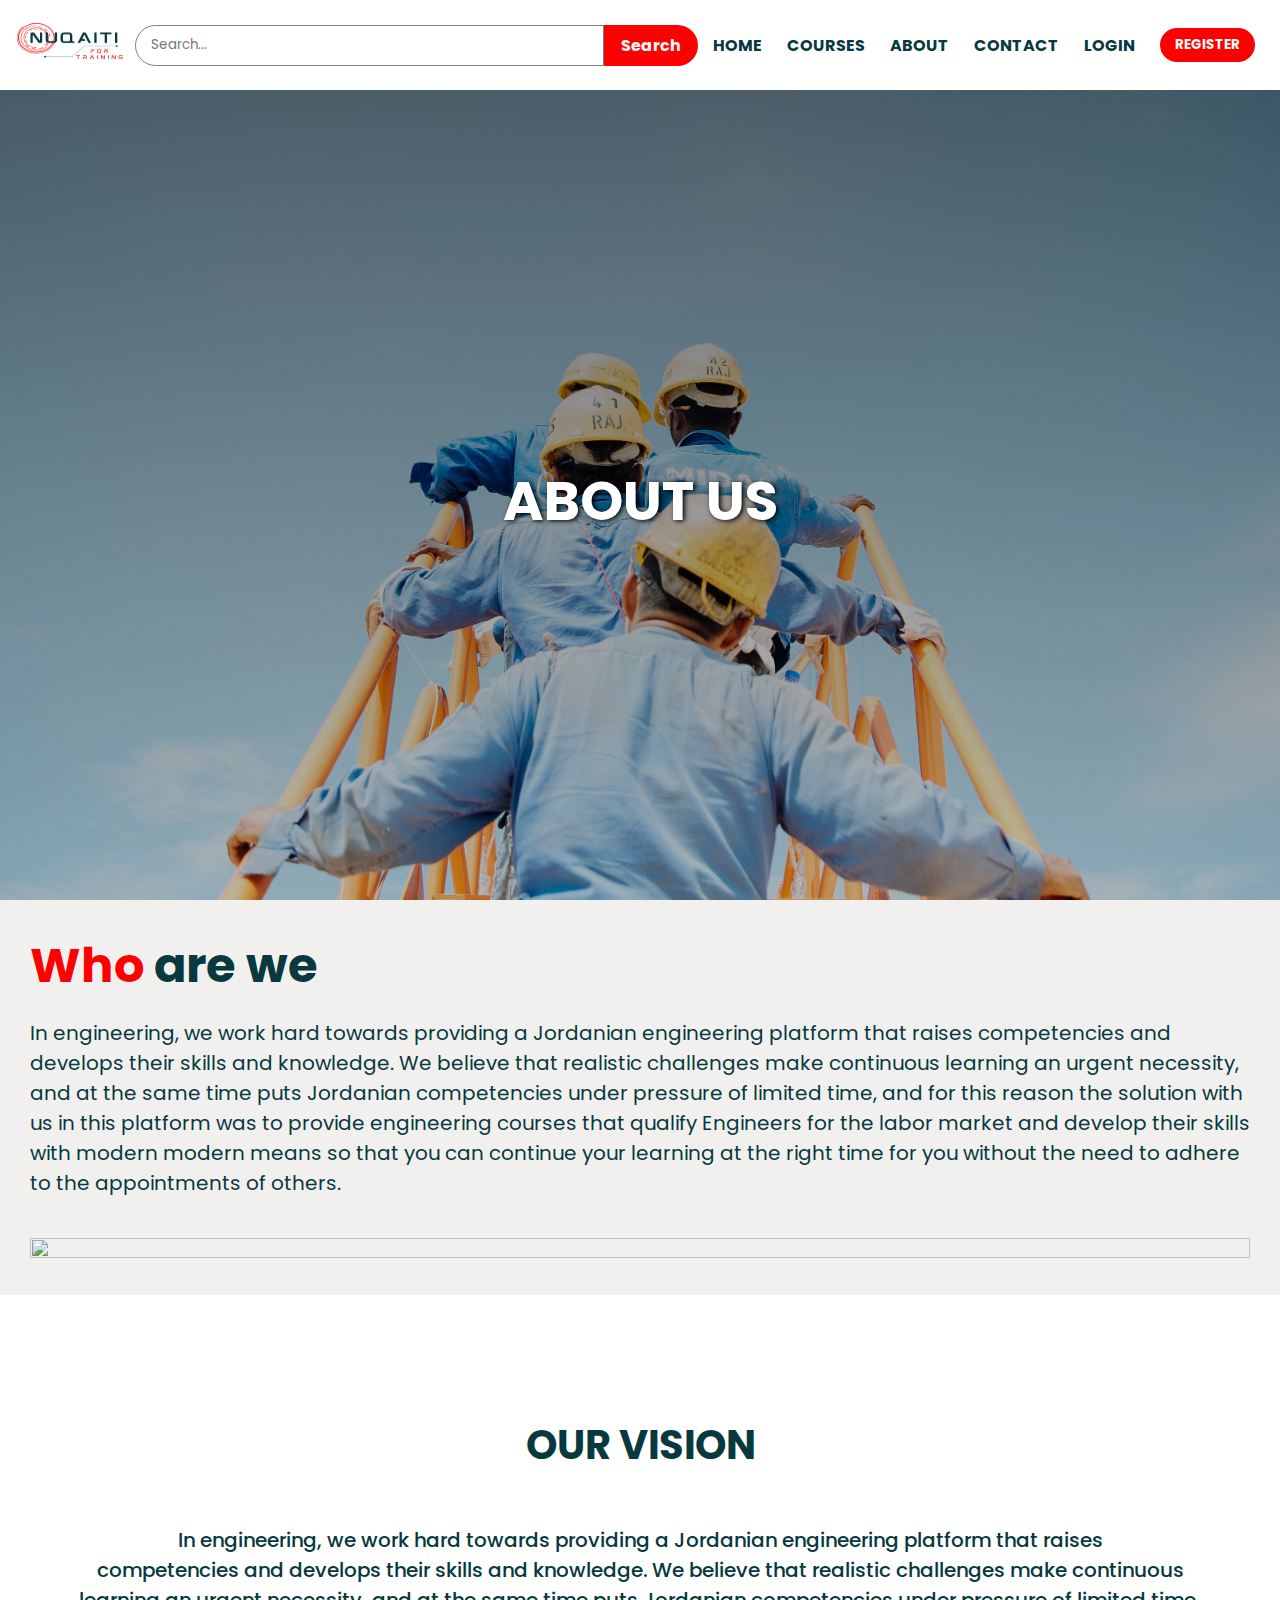
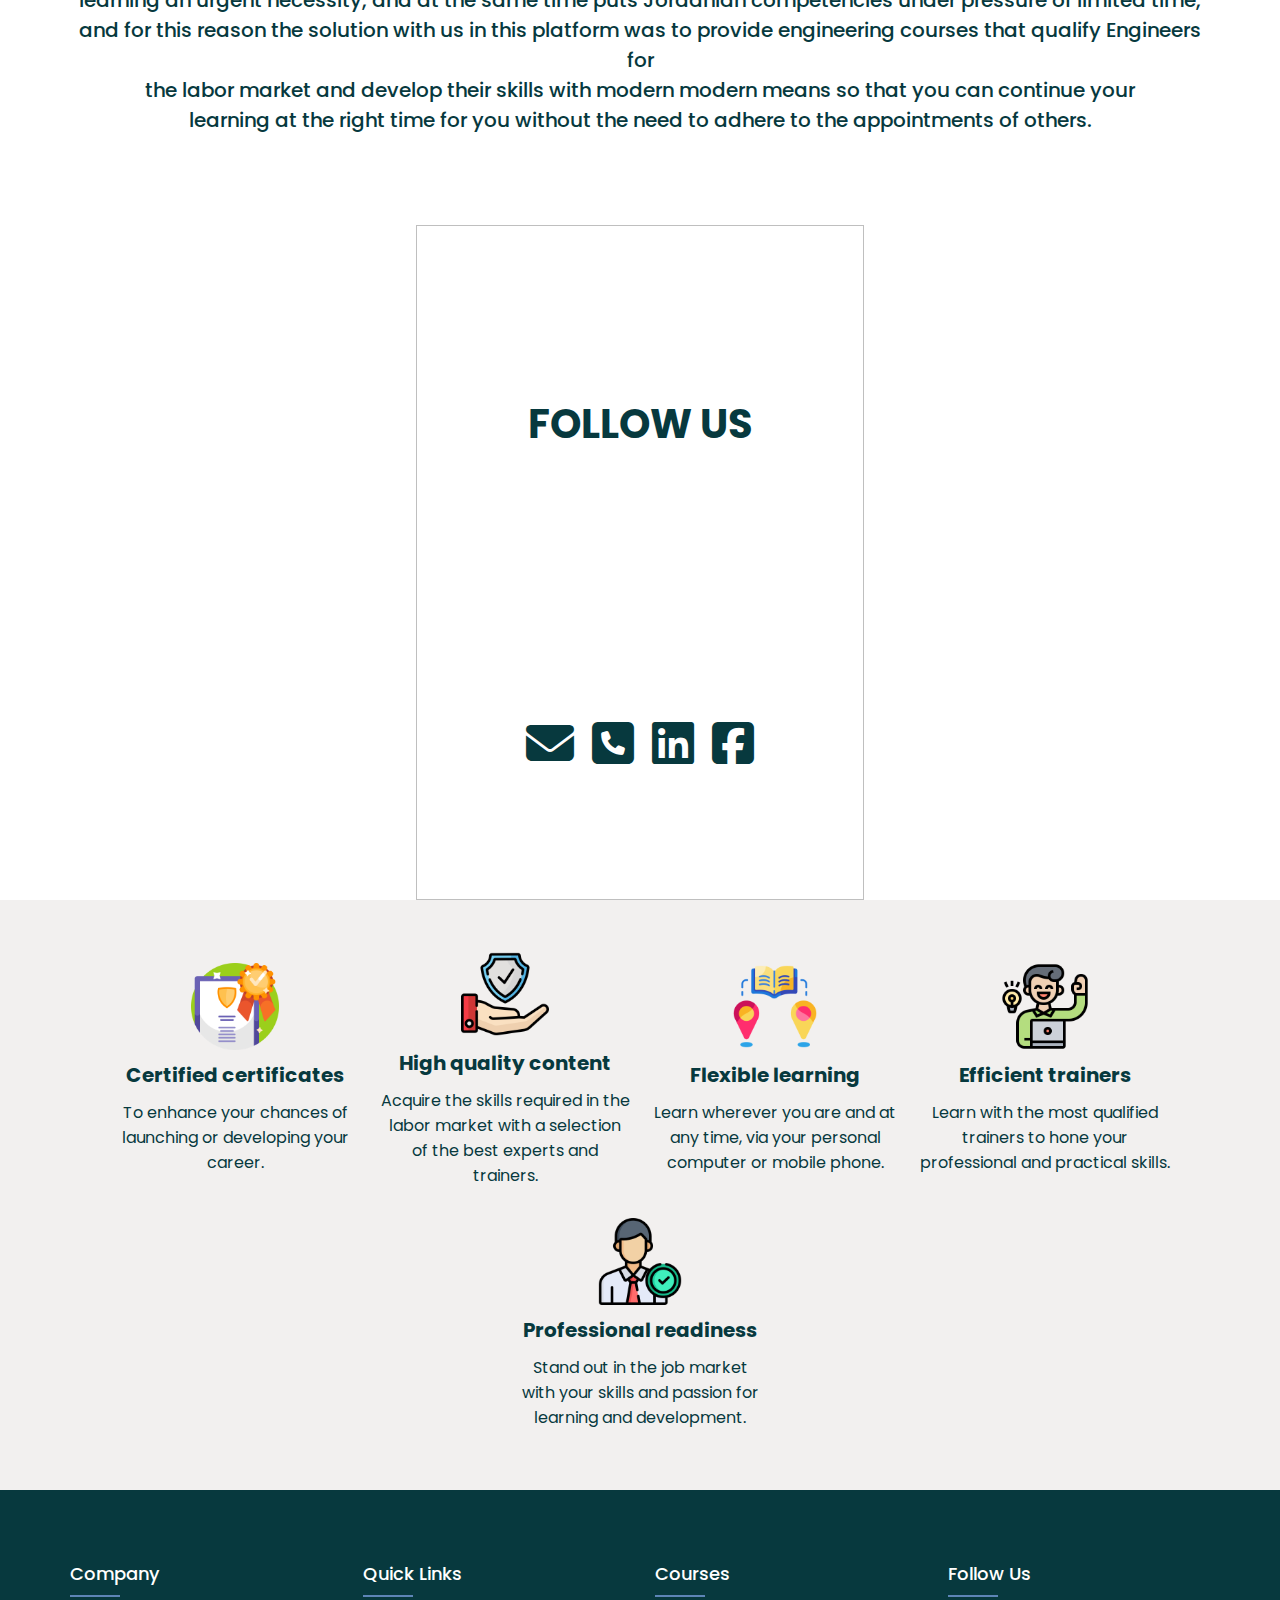
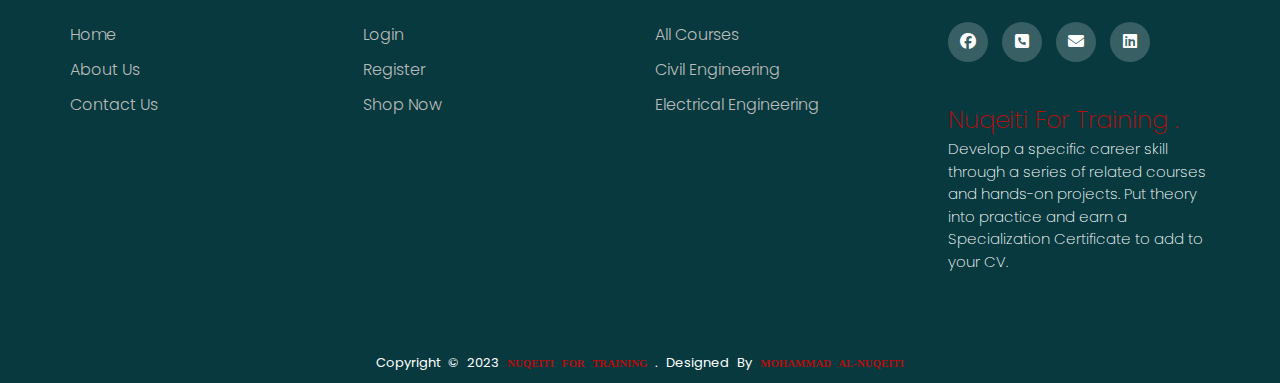
==== commit a7483309: "add" ====
--- a/about.html
+++ b/about.html
@@ -42,7 +42,7 @@
                         <a href="./login.html" class="nav-link">LOGIN</a>
                     </li>
                     <li class="nav-item">
-                        <div class="dropdown">
+                        <!-- <div class="dropdown">
                             <button class="dropbtn">REGISTER 
                               <i class="fa fa-caret-down"></i>
                             </button>
@@ -50,8 +50,8 @@
                               <a href="./register.html">REGISTER AS STUDENT</a>
                               <a href="./registerEngineering.html">REGISTER AS ENGINEERING</a>
                             </div>
-                        </div>
-                        <!-- <a href="./register.html"><button id="btn-nav" class="nav-link">REGISTER</button></a> -->
+                        </div> -->
+                        <a href="./registerPage.html"><button id="btn-nav" class="nav-link">REGISTER</button></a>
                     </li>
                 </ul>
                  <div class="hamburger">
